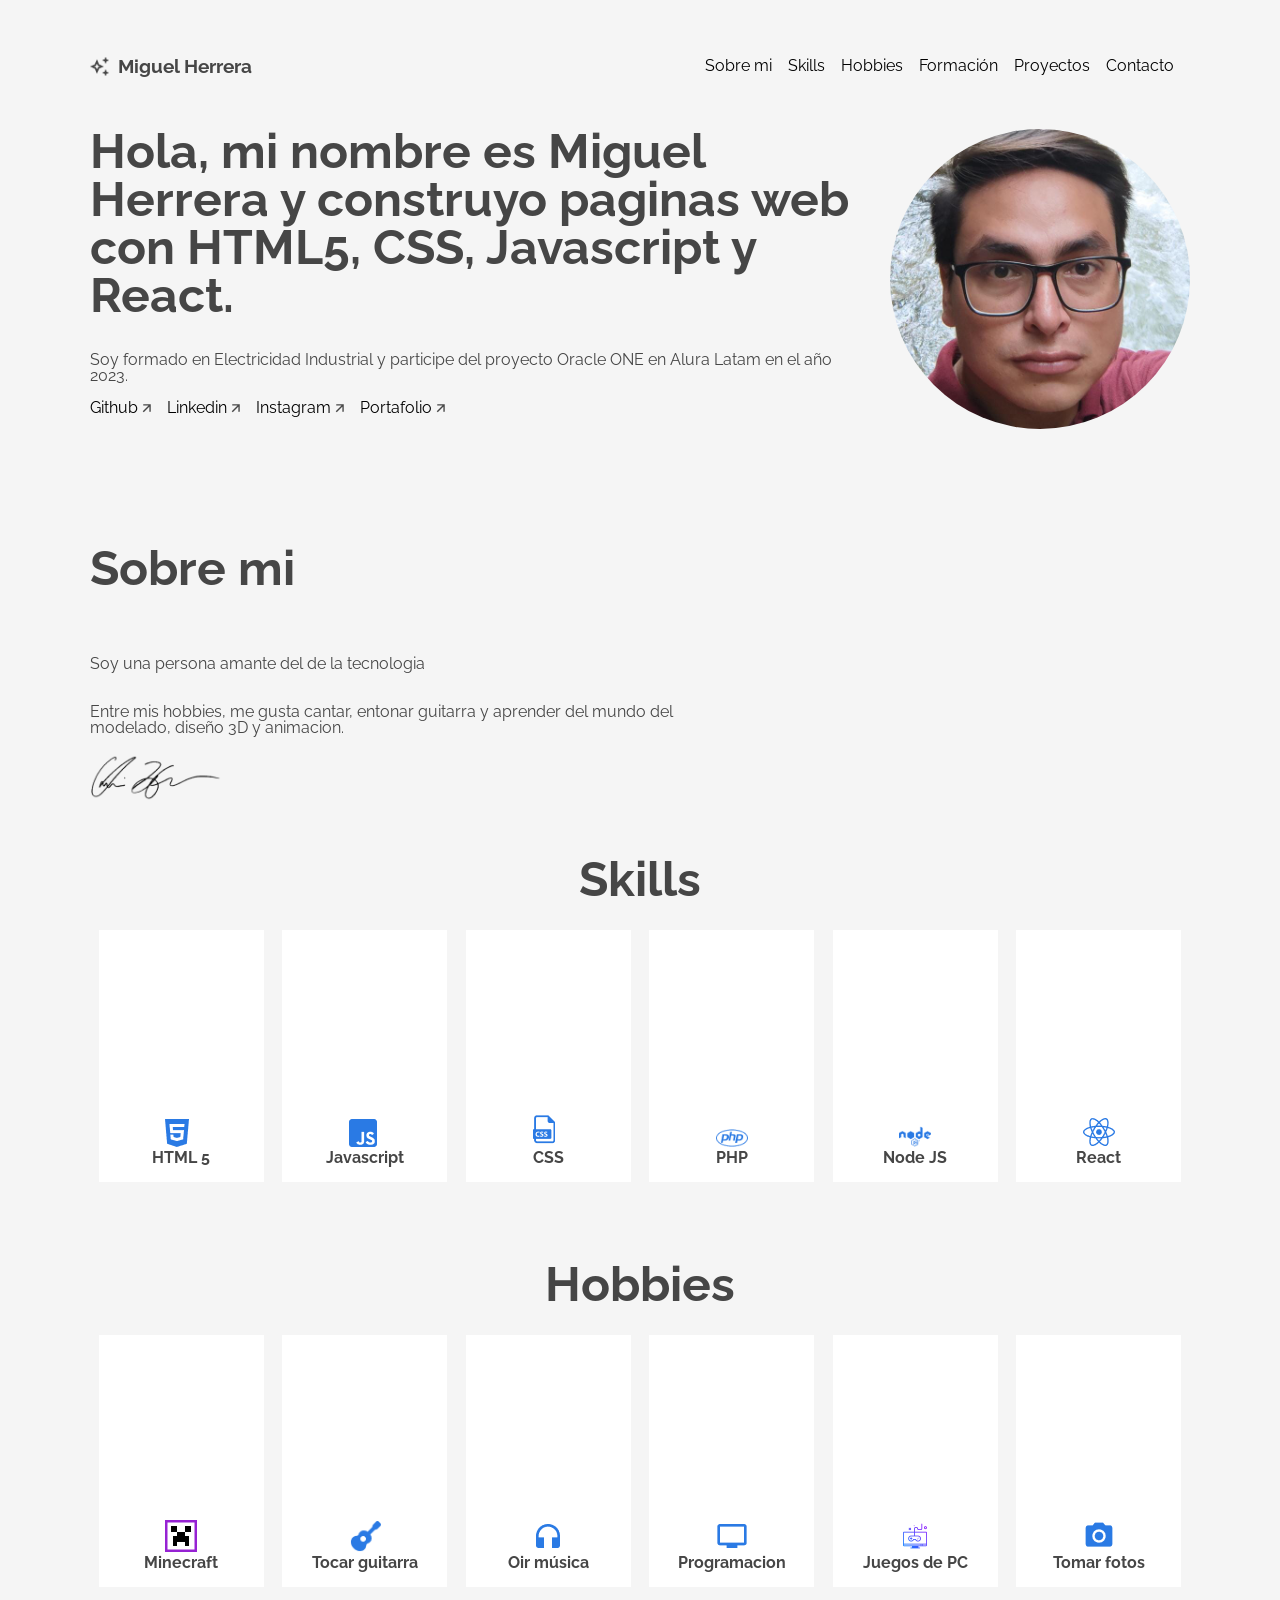
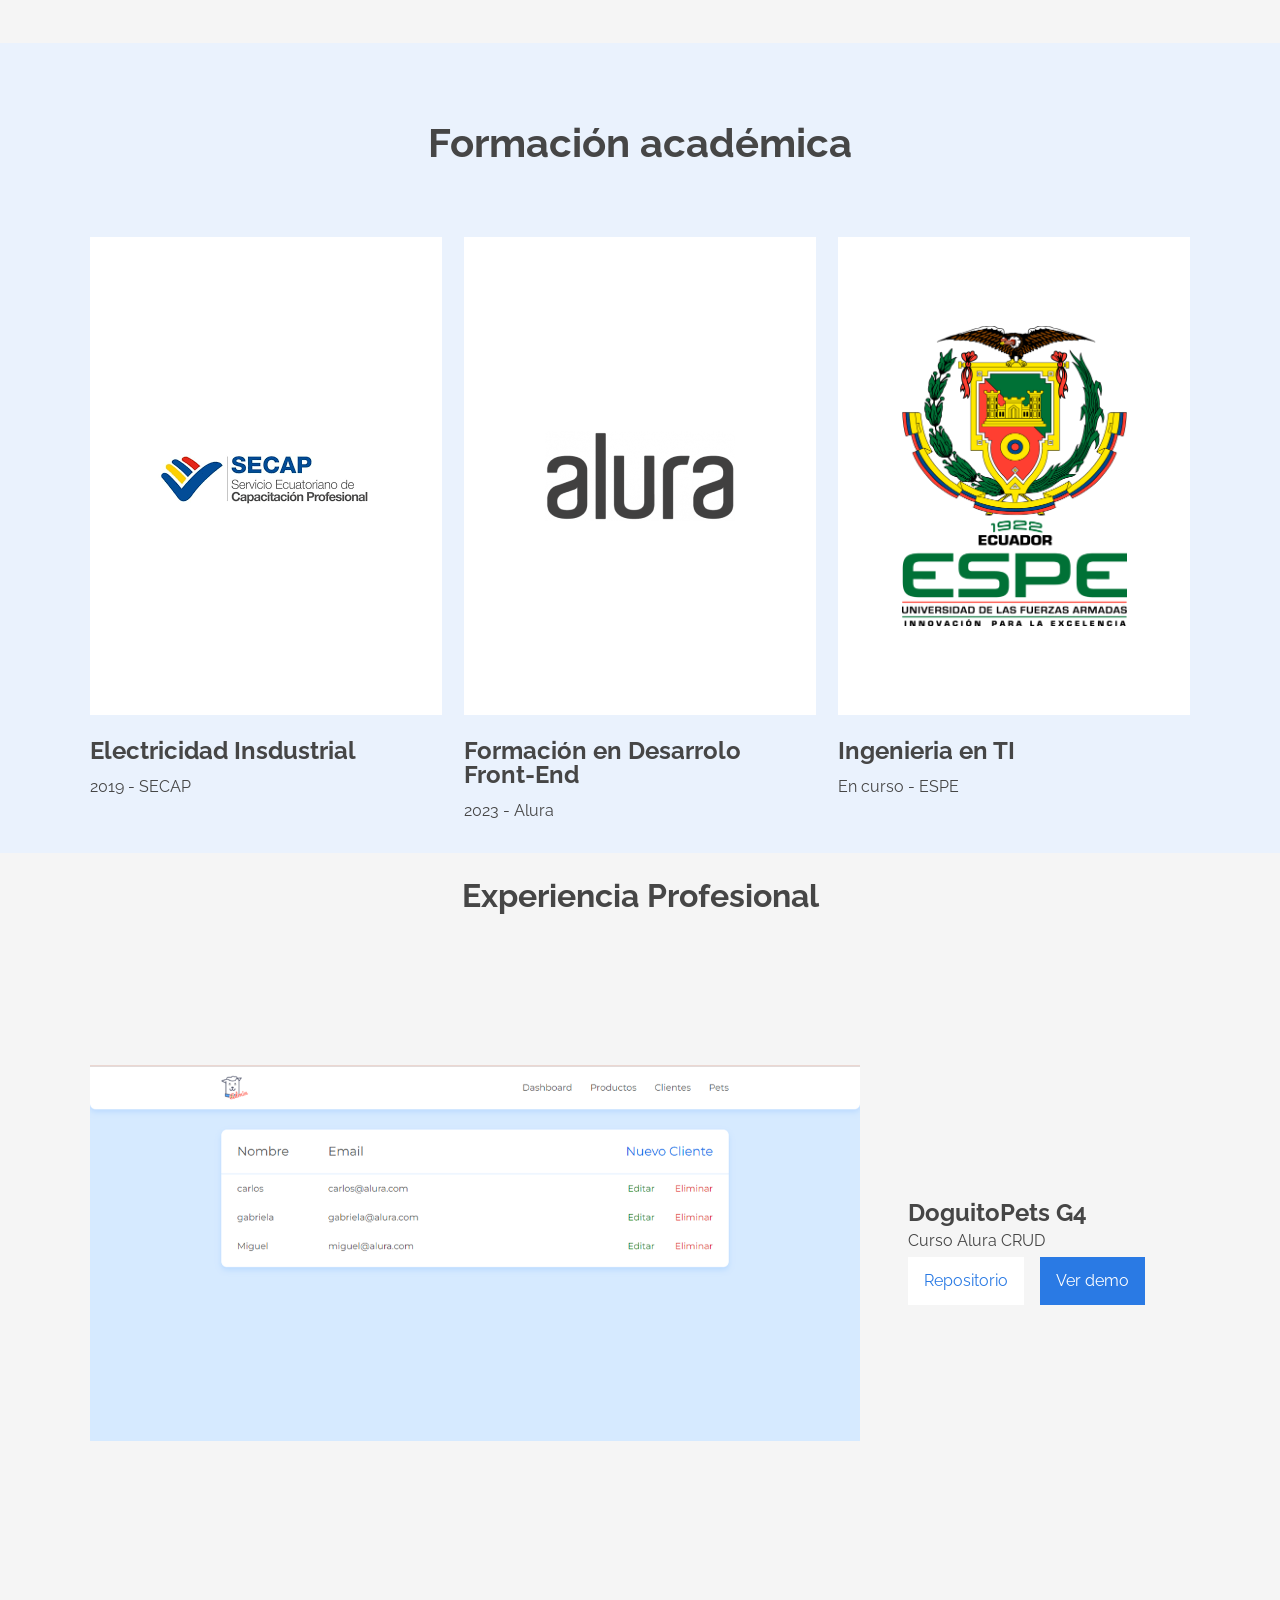
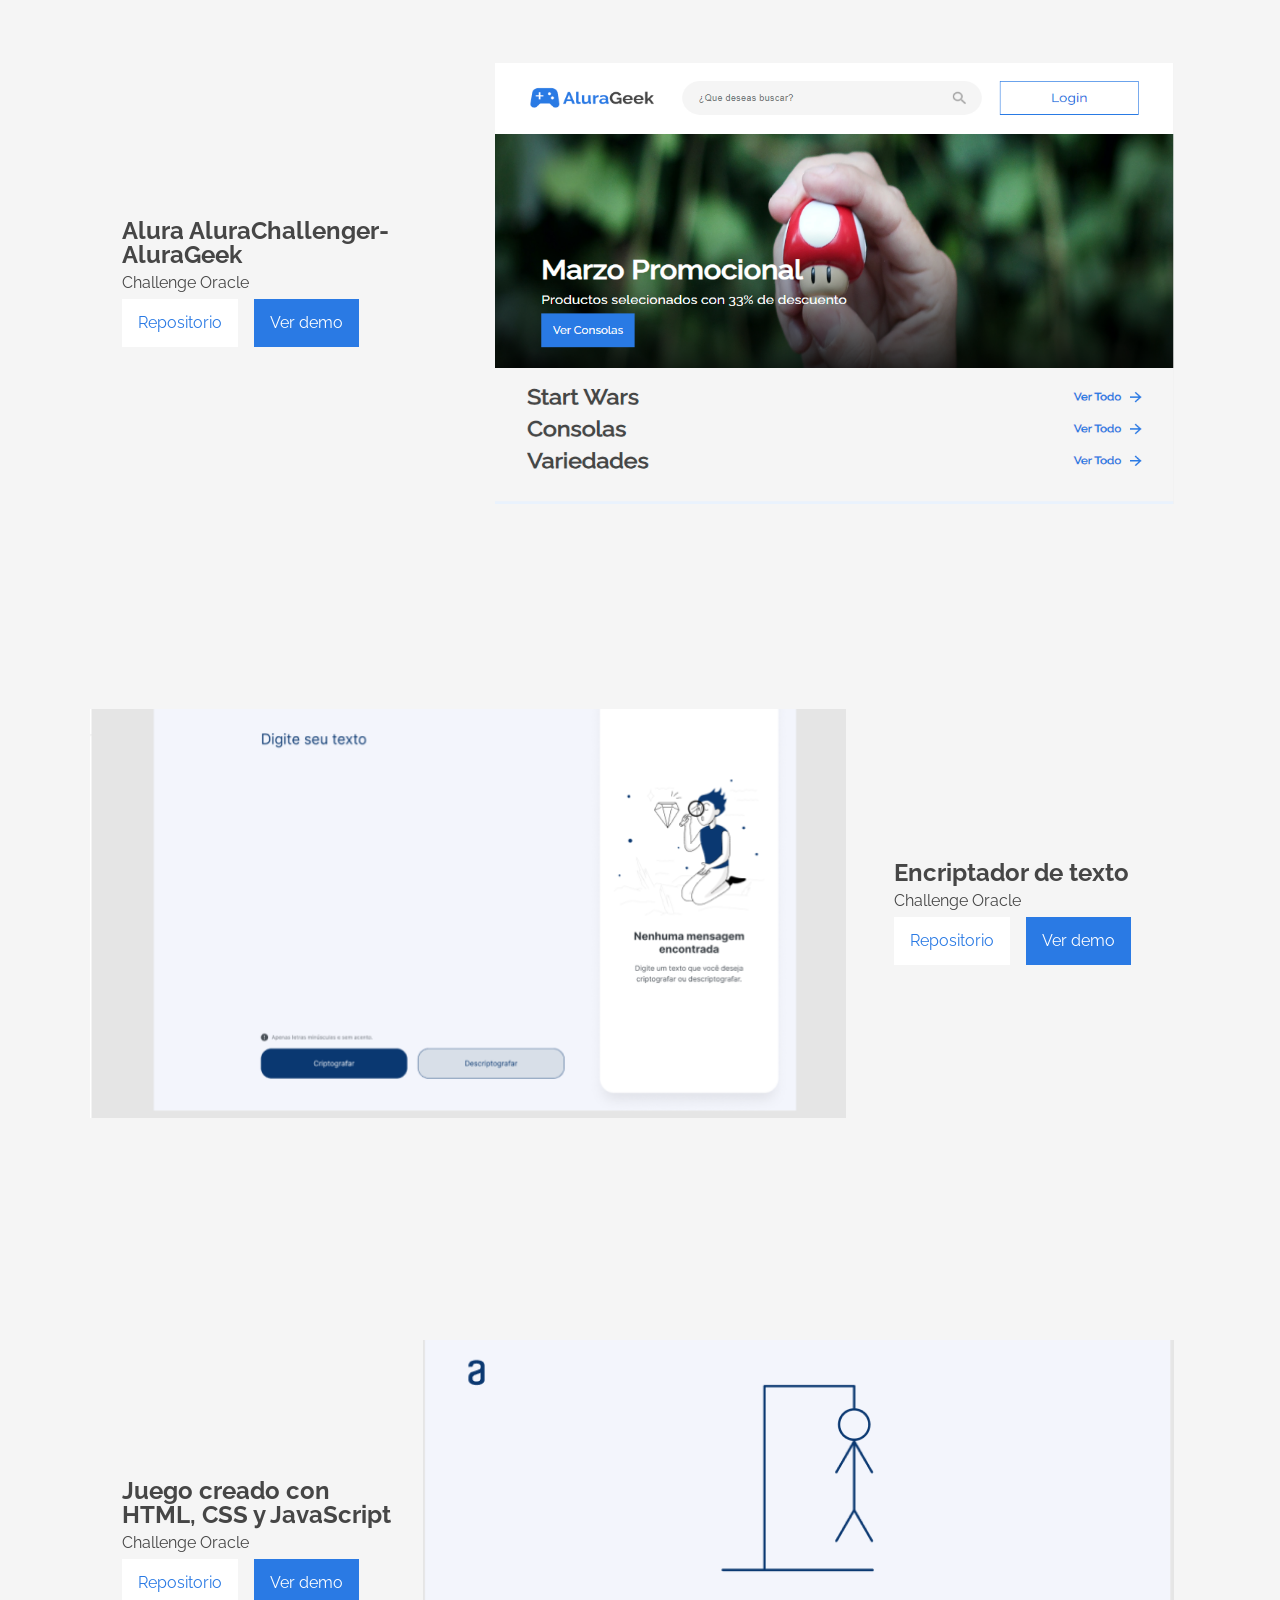
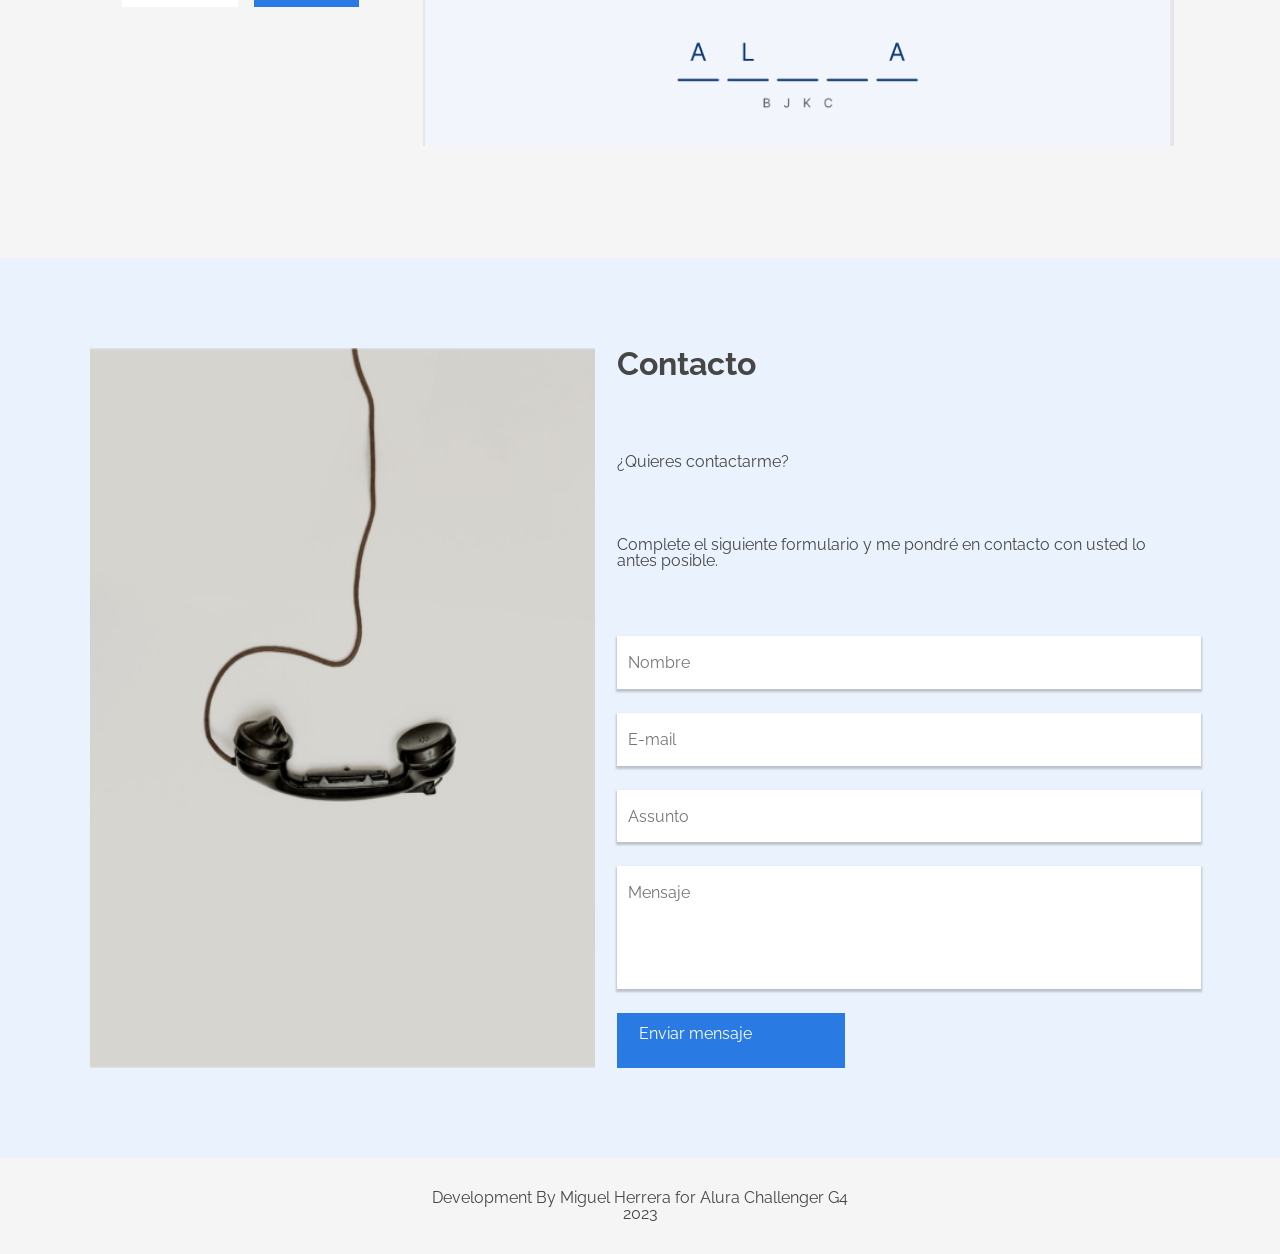
==== index.html @ 665c3493 "creacion de cv" ====
<!DOCTYPE html>
<html lang="es">
  <head>
    <meta charset="UTF-8" />
    <meta http-equiv="X-UA-Compatible" content="IE=edge" />
    <meta name="viewport" content="width=device-width, initial-scale=1.0" />
    <link rel="preconnect" href="https://fonts.googleapis.com" />
    <link rel="preconnect" href="https://fonts.gstatic.com" crossorigin />
    <link rel="shortcut icon" href="./assets/favicon.png" type="image/x-icon" />
    <!-- Fonte del Proyecto Raleway -->
    <link
      rel="stylesheet"
      href="https://fonts.googleapis.com/css2?family=Raleway:wght@500&display=swap"
    />
    <!-- Referencia de la hoja de estilo de Css -->
    <link rel="stylesheet" href="./css/style.css" />
    <link rel="stylesheet" href="./css/responsive.css" />
    <title>Mi Portafolio</title>
  </head>
  <body>
    <!-- Sección del Menú  -->
    <div class="tudo">
      <section class="menu">
        <header class="menu__header">
          <h3 class="menu__title">Miguel Herrera</h3>
        </header>
        <nav>
          <input class="menu__checkbox" type="checkbox" id="menu" />
          <label class="menu__label" for="menu">Menu</label>
          <ul class="menu__list">
            <li class="menu__list__item"><a href="#sobre-mi">Sobre mi</a></li>
            <li class="menu__list__item"><a href="#skills">Skills</a></li>
            <li class="menu__list__item"><a href="#hobbies">Hobbies</a></li>
            <li class="menu__list__item"><a href="#formacion">Formación</a></li>
            <li class="menu__list__item"><a href="#xp">Proyectos</a></li>
            <li class="menu__list__item">
              <a href="#contacto">Contacto</a>
            </li>
          </ul>
        </nav>
      </section>

      <!-- Sección del Header/Title/Hero -->
      <section class="title">
        <div class="title__div">
          <img class="title__profile" src="./assets/profile.jpeg" />
          <div class="title__container">
            <h2 class="title__bio">
              Hola, mi nombre es Miguel Herrera y construyo paginas web con
              HTML5, CSS, Javascript y React.
            </h2>
            <h3 class="title__subsection">
              Soy formado en Electricidad Industrial y participe del proyecto
              Oracle ONE en Alura Latam en el año 2023.
            </h3>
            <ul class="title__network">
              <!-- Pon los enlaces de tus redes sociales favoritas -->
              <li class="title__network__item">
                <a href="https://github.com/MHerrera94" target="_blank"
                  >Github <img src="./assets\arrow.png" />
                </a>
              </li>
              <li class="title__network__item">
                <a
                  href="https://www.linkedin.com/in/miguel-herrera-95b632195"
                  target="_blank"
                  >Linkedin <img src="./assets\arrow.png"
                /></a>
              </li>
              <li class="title__network__item">
                <a
                  href="https://www.instagram.com/mherrera_2094"
                  target="_blank"
                  >Instagram <img src="./assets\arrow.png"
                /></a>
              </li>
              <li class="title__network__item">
                <a
                  href="https://mherrera94.github.io/AluraChallengerPortafolio/"
                  target="_blank"
                  >Portafolio <img src="./assets\arrow.png"
                /></a>
              </li>
            </ul>
          </div>
        </div>
      </section>

      <!-- Sección sobre mi -->
      <section class="about" id="sobre-mi">
        <div class="about__container">
          <h3 class="about__title">Sobre mi</h3>
          <p class="about__paragraph">
            Soy una persona amante del de la tecnologia
          </p>
          <p class="about__paragraph">
            Entre mis hobbies, me gusta cantar, entonar guitarra y aprender del
            mundo del modelado, diseño 3D y animacion.
          </p>
          <!-- Si quieres, pon tú firma acá! -->
          <img src="assets\signature.png" />
        </div>
      </section>

      <!-- Sección de Skills -->
      <section class="skills" id="skills">
        <h3 class="skills__title">Skills</h3>
        <div class="skills__line">
          <div class="skills__box">
            <ul>
              <li class="skills__img"><img src="assets\htlm.png" /></li>
              <li class="skills__name">HTML 5</li>
            </ul>
          </div>

          <div class="skills__box">
            <ul>
              <li class="skills__img">
                <img src="assets\js_icon.png" alt="" />
              </li>
              <li class="skills__name">Javascript</li>
            </ul>
          </div>
          <div class="skills__box">
            <ul>
              <li class="skills__img">
                <img src="assets\css_icon.png" alt="" />
              </li>
              <li class="skills__name">CSS</li>
            </ul>
          </div>

          <div class="skills__box">
            <ul>
              <li class="skills__img">
                <img src="assets\php_icon.png" alt="" />
              </li>
              <li class="skills__name">PHP</li>
            </ul>
          </div>

          <div class="skills__box">
            <ul>
              <li class="skills__img">
                <img src="assets\nodejs_icon.png" alt="" />
              </li>
              <li class="skills__name">Node JS</li>
            </ul>
          </div>

          <div class="skills__box">
            <ul>
              <li class="skills__img">
                <img src="assets\react_icon.png" alt="" />
              </li>
              <li class="skills__name">React</li>
            </ul>
          </div>
        </div>
      </section>

      <!-- Sección de Hobbies -->
      <section class="hobbies" id="hobbies">
        <h3 class="hobbies__title">Hobbies</h3>
        <div class="hobbies__line">
          <div class="hobbies__box">
            <ul>
              <li class="hobbies__img">
                <img src="assets/minecraft.png" />
              </li>
              <li class="hobbies__name">Minecraft</li>
            </ul>
          </div>

          <div class="hobbies__box">
            <ul>
              <li class="hobbies__img">
                <img src="assets\guitar_icon.png" alt="" />
              </li>
              <li class="hobbies__name">Tocar guitarra</li>
            </ul>
          </div>

          <div class="hobbies__box">
            <ul>
              <li class="hobbies__img">
                <img src="assets\headphones_icon.png" alt="" />
              </li>
              <li class="hobbies__name">Oir música</li>
            </ul>
          </div>

          <div class="hobbies__box">
            <ul>
              <li class="hobbies__img">
                <img src="assets\tv_icon.png" alt="" />
              </li>
              <li class="hobbies__name">Programacion</li>
            </ul>
          </div>

          <div class="hobbies__box">
            <ul>
              <li class="hobbies__img">
                <img src="assets/juegosPC.png" alt="" />
              </li>
              <li class="hobbies__name">Juegos de PC</li>
            </ul>
          </div>

          <div class="hobbies__box">
            <ul>
              <li class="hobbies__img">
                <img src="assets\camera_icon.png" alt="" />
              </li>
              <li class="hobbies__name">Tomar fotos</li>
            </ul>
          </div>
        </div>
      </section>

      <!-- Sección de Formación académica -->
      <section class="academic" id="formacion">
        <h2 class="academic__title">Formación académica</h2>
        <div class="academic__courses">
          <div class="academic__courses__box">
            <ul class="academic__courses__list">
              <!-- Pon el logotipo de la institución de formación -->
              <li class="academic__courses__item__img">
                <img src="assets/secap.png" />
              </li>
              <li class="academic__courses__item__title">
                <h4>Electricidad Insdustrial</h4>
              </li>
              <li class="academic__courses__item__subtitle">
                <p>2019 - SECAP</p>
              </li>
            </ul>
          </div>
          <div class="academic__courses__box">
            <ul class="academic__courses__list">
              <!--Pon el logotipo de la institución de formación -->
              <li class="academic__courses__item__img">
                <img src="assets\alura_logo.png" />
              </li>
              <li class="academic__courses__item__title">
                <h4>Formación en Desarrolo Front-End</h4>
              </li>
              <li class="academic__courses__item__subtitle">
                <p>2023 - Alura</p>
              </li>
            </ul>
          </div>
          <div class="academic__courses__box">
            <ul class="academic__courses__list">
              <!-- Pon el logotipo de la institución de formación -->
              <li class="academic__courses__item__img">
                <img src="assets/ESPE.png" />
              </li>
              <li class="academic__courses__item__title">
                <h4>Ingenieria en TI</h4>
              </li>
              <li class="academic__courses__item__subtitle">
                <p>En curso - ESPE</p>
              </li>
            </ul>
          </div>
        </div>
      </section>

      <!-- Sección de Experiencia Profesional/Proyectos-->
      <section class="experience" id="xp">
        <h2 class="experience__section__title">Experiencia Profesional</h2>
        <div class="experience__box">
          <!-- Pon el logotipo/captura de pantalla de tu proyecto -->
          <img class="experience__img" src="./assets\decod_print.png" />
          <div class="experience__info">
            <h2 class="experience__title">DoguitoPets G4</h2>
            <h3 class="experience__text">Curso Alura CRUD</h3>
            <div class="experience__description">
              <!-- Pon el enlace del proyecto en Github o GithubPages -->
              <span class="experience__repo"
                ><a
                  href="https://github.com/MHerrera94/DoguitoPetsAluraG4"
                  target="_blank"
                  >Repositorio</a
                ></span
              >
              <span class="experience__demo"
                ><a
                  href="https://mherrera94.github.io/DoguitoPetsAluraG4/index.html"
                  target="_blank"
                  >Ver demo</a
                ></span
              >
            </div>
          </div>
        </div>

        <div class="experiencie__box">
          <!-- Pon el logotipo/captura de pantalla de tu proyecto -->
          <img class="experience__img" src="assets/alurageek.png" />
          <div class="experience__info">
            <h2 class="experience__title">Alura AluraChallenger-AluraGeek</h2>
            <h3 class="experience__text">Challenge Oracle</h3>
            <div class="experience__description">
              <!-- Pon el enlace del proyecto en Github o GithubPages -->
              <span class="experience__repo"
                ><a
                  href="https://github.com/MHerrera94/AluraChallenger-AluraGeek"
                  >Repositorio</a
                ></span
              >
              <span class="experience__demo"
                ><a
                  href="https://mherrera94.github.io/AluraChallenger-AluraGeek/"
                  >Ver demo</a
                ></span
              >
            </div>
          </div>
        </div>

        <div class="experience__box">
          <!-- Pon el logotipo/captura de pantalla de tu proyecto -->
          <img class="experience__img" src="assets\secretcode_print.png" />
          <div class="experience__info">
            <h2 class="experience__title">Encriptador de texto</h2>
            <h3 class="experience__text">Challenge Oracle</h3>
            <div class="experience__description">
              <!-- Pon el enlace del proyecto en Github o GithubPages -->
              <span class="experience__repo"
                ><a
                  href="https://github.com/MHerrera94/AluraChallenge"
                  target="_blank"
                  >Repositorio</a
                ></span
              >
              <span class="experience__demo"
                ><a
                  href="https://mherrera94.github.io/AluraChallenge/"
                  target="_blank"
                  >Ver demo</a
                ></span
              >
            </div>
          </div>
        </div>

        <div class="experiencie__box">
          <img class="experience__img" src="./assets/forca2_print.png" />
          <div class="experience__info">
            <h2 class="experience__title">
              Juego creado con HTML, CSS y JavaScript
            </h2>
            <h3 class="experience__text">Challenge Oracle</h3>
            <div class="experience__description">
              <!-- Pon el enlace del proyecto en Github o GithubPages -->
              <span class="experience__repo"><a href="">Repositorio</a></span>
              <span class="experience__demo"><a href="">Ver demo</a></span>
            </div>
          </div>
        </div>
      </section>
      <!-- Sección de Contacto -->
      <section class="formcontato" id="contacto">
        <div class="formcontato__contacto">
          <div class="formcontato--esquerda">
            <img class="formcontato__img" src="assets\contact_image.png" />
          </div>
          <div class="formcontato__text">
            <h2 class="formcontato__title">Contacto</h2>
            <h3 class="formcontato__subtext">¿Quieres contactarme?</h3>
            <h3 class="formcontato__subtext">
              Complete el siguiente formulario y me pondré en contacto con usted
              lo antes posible.
            </h3>
            <form
              action="./email/mail.php"
              method="post"
              class="formcontato__form"
              name="form"
              id="formcontato"
            >
              <input
                class="formcontato__input"
                type="text"
                name="name"
                id="nombre"
                placeholder="Nombre"
              />
              <input
                class="formcontato__input"
                type="email"
                name="email"
                id="email"
                placeholder="E-mail"
              />
              <input
                class="formcontato__input"
                type="text"
                name="asunto"
                id="asunto"
                placeholder="Assunto"
              />
              <textarea
                class="formcontato__textarea"
                rows="5"
                cols="40"
                id="mensagem"
                name="mensaje"
                placeholder="Mensaje"
              ></textarea>
              <button type="submit" class="formcontato__botao">
                Enviar mensaje
              </button>
            </form>
          </div>
        </div>
      </section>
      <!-- Sección de Footer -->
      <section class="footer">
        <div class="footer__rodape">
          <p>Development By Miguel Herrera for Alura Challenger G4</p>
          <p>2023</p>
        </div>
      </section>
    </div>
    <!-- Script del documento JavaScript -->
    <script src="./js/validacion.js"></script>
  </body>
</html>
---- css/style.css ----
/*CSS Reset / Normalize*/
/* Hemos disponibilizado el básico de reset de estilos. Si quieren, añadan más informaciones 
en las secciones señaladas */
/*Já deixaremos o básico de reset de estilos. Caso queira adicionar mais informações
coloque nas sessões indicadas*/

:root {
  /* Inserta la variable de los otros colores inspeccionando el exemplo de figma */
  /*Se esforce para trabalhar com variáveis, é uma dica profissional valiosa*/
  --color-de-fondo: #f5f5f5;
  --color-de-link: #000;
  --color-texto: #464646;
  --font-defect: "Raleway";
  --padding-inicial: 7%;
  --azul-alura: #2a7ae4;
  --color-fondo-verdeClaro: #eaf2fd;
  --margin--botton-form: 1.5em;
}

body {
  box-sizing: border-box;
  background-color: var(--color-de-fondo);
  font-family: var(--font-defect);
  margin: 0;
  padding: 0;
  line-height: 1;
  font-size: 16px;
  color: var(--color-texto);
}
ol,
ul,
li {
  list-style: none;
}
a {
  text-decoration: none;
  color: var(--color-de-link);
}

/*En este desafío nosostros gustaríamos que ustedes intentaran utilizar la metodología BEM. 

Lo que es el BEM?

BEM (Bloque, Elemento, Modificador) es un enfoque basado en componentes para el 
desarrollo web. La idea detrás de esto es dividir la interfaz de usuario en bloques
independientes. Esto hace que el desarrollo de la interfaz sea fácil y rápido, incluso
con una interfaz de usuario compleja, y permite la reutilización del código existente sin copiar y pegar.

Enlace de la documentación oficial!
https://en.bem.info/methodology/quick-start/*/

/* Diseño del contenedor*/
.tudo {
  width: 100%;
  display: flex;
  flex-direction: column;
}
/*Sección Menu*/

section.menu {
  display: flex;
  justify-content: space-between;
  padding: 0 var(--padding-inicial);
  align-items: center;
  margin-top: 3%;
}
.menu__header {
  display: flex;
}
.menu__checkbox {
  display: none;
}
.menu__label {
  display: none;
}
.menu__title {
  background: url(../assets/vector.png) no-repeat center left / 1.2rem;
  padding-left: 1.5em;
}
.menu__list {
  display: flex;
  padding: 0;
}
.menu__list__item {
  margin-right: 1em;
}

/*Sección Title*/

section.title {
  display: flex;
  padding: 0 var(--padding-inicial);
}
.title__div {
  display: flex;
  flex-direction: row-reverse;
  align-items: center;
  justify-content: space-between;
  padding: 1em 0;
}
.title__profile {
  max-width: 300px;
  max-height: 300px;
  height: 100%;
  border-radius: 50%;
  -webkit-border-radius: 50%;
  -moz-border-radius: 50%;
  -ms-border-radius: 50%;
  -o-border-radius: 50%;
}
.title__container {
  display: flex;
  flex-direction: column;
  margin-right: 2em;
  padding: 1em 0;
}
.title__bio {
  font-size: 3em;
  margin: 0 0 0.7em 0;
}
.title__subsection {
  font-size: 1em;
  font-weight: 400;
  margin: 0 0 1em 0;
}
.title__network {
  display: flex;
  padding: 0;
  margin: 0 0 1em 0;
}
.title__network__item {
  font-size: 1em;
  margin: 0 1em 0 0;
}
/*Sección About*/

section.about {
  display: flex;
  padding: 0 var(--padding-inicial);
}
.about__container {
  display: flex;
  flex-direction: column;
  width: 60%;
  margin: 2em 0;
}
.about__title {
  font-size: 3rem;
}
.about__container > img {
  width: 20%;
}
/* Seccion Skills*/
section.skills {
  display: flex;
  padding: 0 var(--padding-inicial);
  flex-direction: column;
  height: 45vh;
}
.skills__title {
  font-size: 3rem;
  text-align: center;
  margin: 2% 0 1% 0;
}
.skills__line {
  display: flex;
  flex-direction: column;
  align-items: center;
  flex-wrap: wrap;
  height: 70%;
}
.skills__box {
  display: flex;
  align-items: flex-end;
  background-color: #fff;
  width: 15%;
  height: 100%;
  margin: 1rem 0;
}
.skills__box > ul {
  padding: 1rem;
  margin: 0 auto;
}
.skills__name {
  font-weight: bold;
}
.skills__img {
  max-width: 32px;
  margin: 0 auto;
}
.skills__img img {
  max-width: 32px;
}

/*Sección Hobbies*/

section.hobbies {
  display: flex;
  padding: 0 var(--padding-inicial);
  text-align: center;
  flex-direction: column;
  height: 45vh;
}
.hobbies__title {
  font-size: 3rem;
  text-align: center;
  margin: 2% 0 1% 0;
}
.hobbies__line {
  display: flex;
  flex-direction: column;
  align-items: center;
  flex-wrap: wrap;
  height: 70%;
}
.hobbies__box {
  display: flex;
  align-items: flex-end;
  background-color: #fff;
  width: 15%;
  height: 100%;
  margin: 1rem 0;
}
.hobbies__box > ul {
  padding: 1rem;
  margin: 0 auto;
}
.hobbies__name {
  font-weight: bold;
}
.hobbies__img {
  width: 32px;
  margin: 0 auto;
}
.hobbies__img img {
  width: 32px;
}
/* Experiencia Académica*/

section.academic {
  display: flex;
  padding: 0 var(--padding-inicial);
  background: var(--color-fondo-verdeClaro);
  height: 90vh;
  flex-direction: column;
  justify-content: space-between;
}
.academic__title {
  font-size: 2.5rem;
  text-align: center;
  margin: 2em 0 1em 0;
}
.academic__courses {
  display: flex;
  flex-wrap: wrap;
  justify-content: space-between;
  height: 80%;
  align-items: flex-start;
}
.academic__courses__box {
  display: flex;
  width: 32%;
  height: 80%;
}
.academic__courses__list {
  display: flex;
  padding: 0;
  width: 100%;
  flex-wrap: wrap;
}
.academic__courses__item__img {
  display: flex;
  align-items: center;
  justify-content: center;
  background: #fff;
  width: 100%;
  height: 85%;
  padding: 2em;
  margin: 1em 0 0;
}
.academic__courses__item__img img {
  max-height: 300px;
}
.academic__courses__item__title {
  width: 100%;
  font-size: 1.5em;
  margin: 1em 0 0;
}
.academic__courses__item__title > h4 {
  margin: 0;
  padding: 0;
}
.academic__courses__item__subtitle {
  width: 100%;
  font-size: 1em;
  margin: 0;
  margin-top: 1em;
}
.academic__courses__item__subtitle > p {
  margin: 0;
  padding: 0;
}

/* experiencia*/

section.experience {
  display: flex;
  flex-direction: column;
  padding: 0 var(--padding-inicial);
  max-width: 90vw;
}
.experience__section__title {
  font-size: 2rem;
  font-weight: bold;
  text-align: center;
}
.experience__box {
  display: flex;
  flex-direction: row;
  align-items: center;
  height: 70vh;
  max-width: 100%;
}
.experiencie__box {
  display: flex;
  flex-direction: row-reverse;
  align-items: center;
  height: 70vh;
  max-width: 100%;
}
.experience__img {
  display: flex;
  margin-right: 1em;
  width: 70%;
  max-height: 70%;
}
.experience__info {
  display: flex;
  flex-direction: column;
  padding: 2rem;
}
.experience__title {
  margin: 0;
}
.experience__text {
  font-size: 1rem;
  font-weight: 400;
  margin: 0.5em 0;
}
.experience__description {
  display: flex;
  margin-right: 2em;
  width: 100%;
}
.experience__repo {
  background: #fff;
  padding: 1em;
  text-align: center;
  margin-right: 1em;
}
.experience__repo > a {
  color: var(--azul-alura);
}
.experience__demo {
  background: var(--azul-alura);
  padding: 1em;
  text-align: center;
}
.experience__demo > a {
  color: #fff;
}
/*Contacto*/

section.formcontato {
  display: flex;
  padding: 0 var(--padding-inicial);
  background: var(--color-fondo-verdeClaro);
  height: 100vh;
  max-width: 100vw;
}
.formcontato__contacto {
  display: flex;
  height: 80%;
  align-items: flex-start;
  justify-content: space-between;
  margin: auto 0;
}
.formcontato--esquerda {
  display: flex;
  height: 100%;
  width: 46%;
}
.formcontato__img {
  width: 100%;
}
.formcontato__text {
  display: flex;
  flex-direction: column;
  width: 52%;
  height: 100%;
  justify-content: space-between;
}
.formcontato__title {
  margin: 0;
  margin-bottom: 0.7em;
  font-size: 2rem;
}
.formcontato__subtext {
  margin: 0;
  width: 100%;
  font-size: 1rem;
  font-weight: 400;
  margin-bottom: 1em;
}
.formcontato__form {
  display: flex;
  flex-direction: column;
  height: 60%;
  justify-content: space-around;
}
.formcontato__input {
  display: flex;
  height: 15%;
  width: 100%;
  border: 0;
  box-shadow: 0 2px 2px 1px rgba(0, 0, 0, 0.2);
  font-family: var(--font-defect);
  font-size: 1rem;
  padding-left: 2%;
  margin-bottom: var(--margin--botton-form);
  color: var(--color-texto);
}
.formcontato__textarea {
  display: flex;
  height: 35%;
  width: 100%;
  border: 0;
  box-shadow: 0 2px 2px 1px rgba(0, 0, 0, 0.2);
  font-family: var(--font-defect);
  font-size: 1rem;
  margin-bottom: var(--margin--botton-form);
  resize: none;
  color: var(--color-texto);
  line-height: 50px;
  padding-left: 2%;
}
.formcontato__botao {
  display: flex;
  height: 15%;
  width: 40%;
  background: var(--azul-alura);
  color: #fff;
  border: 0;
  font-family: var(--font-defect);
  text-align: center;
  font-size: 1rem;
  padding: 2% 4%;
}
/*footeer*/

section.footer {
  display: flex;
  padding: 0 var(--padding-inicial);
}
.footer__rodape {
  width: 100%;
  display: flex;
  flex-direction: column;
  margin: 2em auto;
}
.footer__rodape > p {
  text-align: center;
  margin: 0;
}
---- css/responsive.css ----
/* Vamos a desafiarnos trabajando con responsividad?
Utiliza las referencias de los breakpoints @media abajo */
/*Tablet*/
@media (max-width: 1023px) {
  /* Menú */
  .menu__label {
    display: flex;
    position: fixed;
    top: 2.5rem;
    right: 0;
    line-height: 2;
    background: #222;
    color: #fff;
    padding: 0 1em;
    cursor: pointer;
    z-index: 150;
  }
  .menu__list {
    list-style: none;
    display: flex;
    flex-direction: column;
    margin: 0;
    padding: 0;
    position: fixed;
    top: 0;
    right: -50%;
    background: rgba(0, 0, 0, 0.9);
    width: 50%;
    height: 100vh;
    padding-top: 4em;
    z-index: 100;
    transition: all 0.5s;
  }
  .menu__list__item a {
    color: #fff;
    text-decoration: none;
    display: block;
    line-height: 2.5;
    padding: 0 1em;
    border-bottom: 1px solid rgba(255, 255, 255, 0.2);
  }
  .menu__checkbox:checked ~ ul {
    right: 0;
  }
  /*title*/
  .title__profile {
    width: 35%;
    max-height: 70%;
  }
  .title__container {
    margin: 0;
  }
  .title__bio {
    font-size: 1.7rem;
  }
  /*Sección About*/
  section.about {
    width: initial;
  }
  .about__container {
    width: 100%;
    margin: 0;
  }
  .about__title {
    font-size: 3rem;
    margin-bottom: 0;
    margin-top: 1rem;
  }
  /*Skills*/
  section.skills {
    height: 50vh;
  }
  .skills__line {
    flex-direction: row;
  }
  .skills__box {
    width: 31%;
    height: 50%;
    margin: 1%;
  }
  /*Hobbies*/

  section.hobbies {
    height: 50vh;
  }
  .hobbies__line {
    flex-direction: row;
  }
  .hobbies__box {
    width: 31%;
    height: 50%;
    margin: 1%;
  }
  /*Formación Académica*/
  .academic__courses__item__title {
    font-size: 1rem;
  }
  .academic__courses__item__img img {
    width: 100%;
  }

  /*Experiencia Profesional*/
  .experience__box {
    flex-direction: column;
    align-items: flex-start;
  }
  .experiencie__box {
    flex-direction: column;
    align-items: flex-start;
  }
  .experience__img {
    margin-right: 0;
    width: 100%;
  }
  /*Contacto*/
  section.formcontato {
    height: 70vh;
  }
  .formcontato__botao {
    padding: 2% 3%;
  }
}

/*Mobile*/
@media (max-width: 767px) {
  body {
    font-size: 12px;
  }
  /*Menu*/
  .menu__label {
    top: 1.2rem;
  }

  /*Titulo*/
  .title__div {
    flex-direction: column;
  }
  .title__bio {
    font-size: 1.2rem;
  }
  .title__network__item {
    margin: 0 0.5rem 0 0;
  }
  /*Sección sobre mi*/

  /*Skills*/
  section.skills {
    height: 90vh;
  }
  .skills__title {
    margin: 2% 0;
  }
  .skills__box {
    width: 48%;
  }
  .skills__line {
    height: 50%;
  }
  /*Hobbies*/
  section.hobbies {
    height: 90vh;
  }
  .hobbies__title {
    margin: 2% 0;
  }
  .hobbies__box {
    width: 48%;
  }
  .hobbies__line {
    height: 50%;
  }
  /*Formación Académica*/
  section.academic {
    justify-content: flex-start;
  }
  .academic__title {
    margin: 1rem 0;
    font-size: 1.5rem;
  }
  .academic__courses {
    flex-direction: column;
    flex-wrap: nowrap;
    justify-content: space-between;
    height: 80%;
    width: 100%;
    align-items: flex-start;
  }
  .academic__courses__item__img {
    height: 45%;
  }
  .academic__courses__item__img img {
    max-width: 50%;
    margin: 0 auto;
    max-height: 150px;
  }
  .academic__courses__list {
    height: 100%;
  }
  .academic__courses__box {
    width: 100%;
    height: 100%;
  }
  /*Experiencia Profesional*/
  .experience__box {
    height: initial;
  }
  .experiencie__box {
    height: initial;
  }
  /*Contacto*/
  section.formcontato {
    height: 80vh;
  }
  .formcontato--esquerda {
    display: none;
  }
  .formcontato__img {
    display: none;
  }
  .formcontato__contacto {
    height: 100%;
  }
  .formcontato__text {
    width: 100%;
    justify-content: flex-start;
  }
  .formcontato__title {
    font-size: 1.3rem;
    margin-bottom: 1rem;
  }
  .formcontato__subtext {
    margin-bottom: 0.5rem;
  }
  .formcontato__form {
    height: 75%;
  }
  .formcontato__botao {
    width: 50%;
    padding: 3%;
  }
  /*Footer*/
  .footer__rodape {
    margin: 2em 0;
  }
}
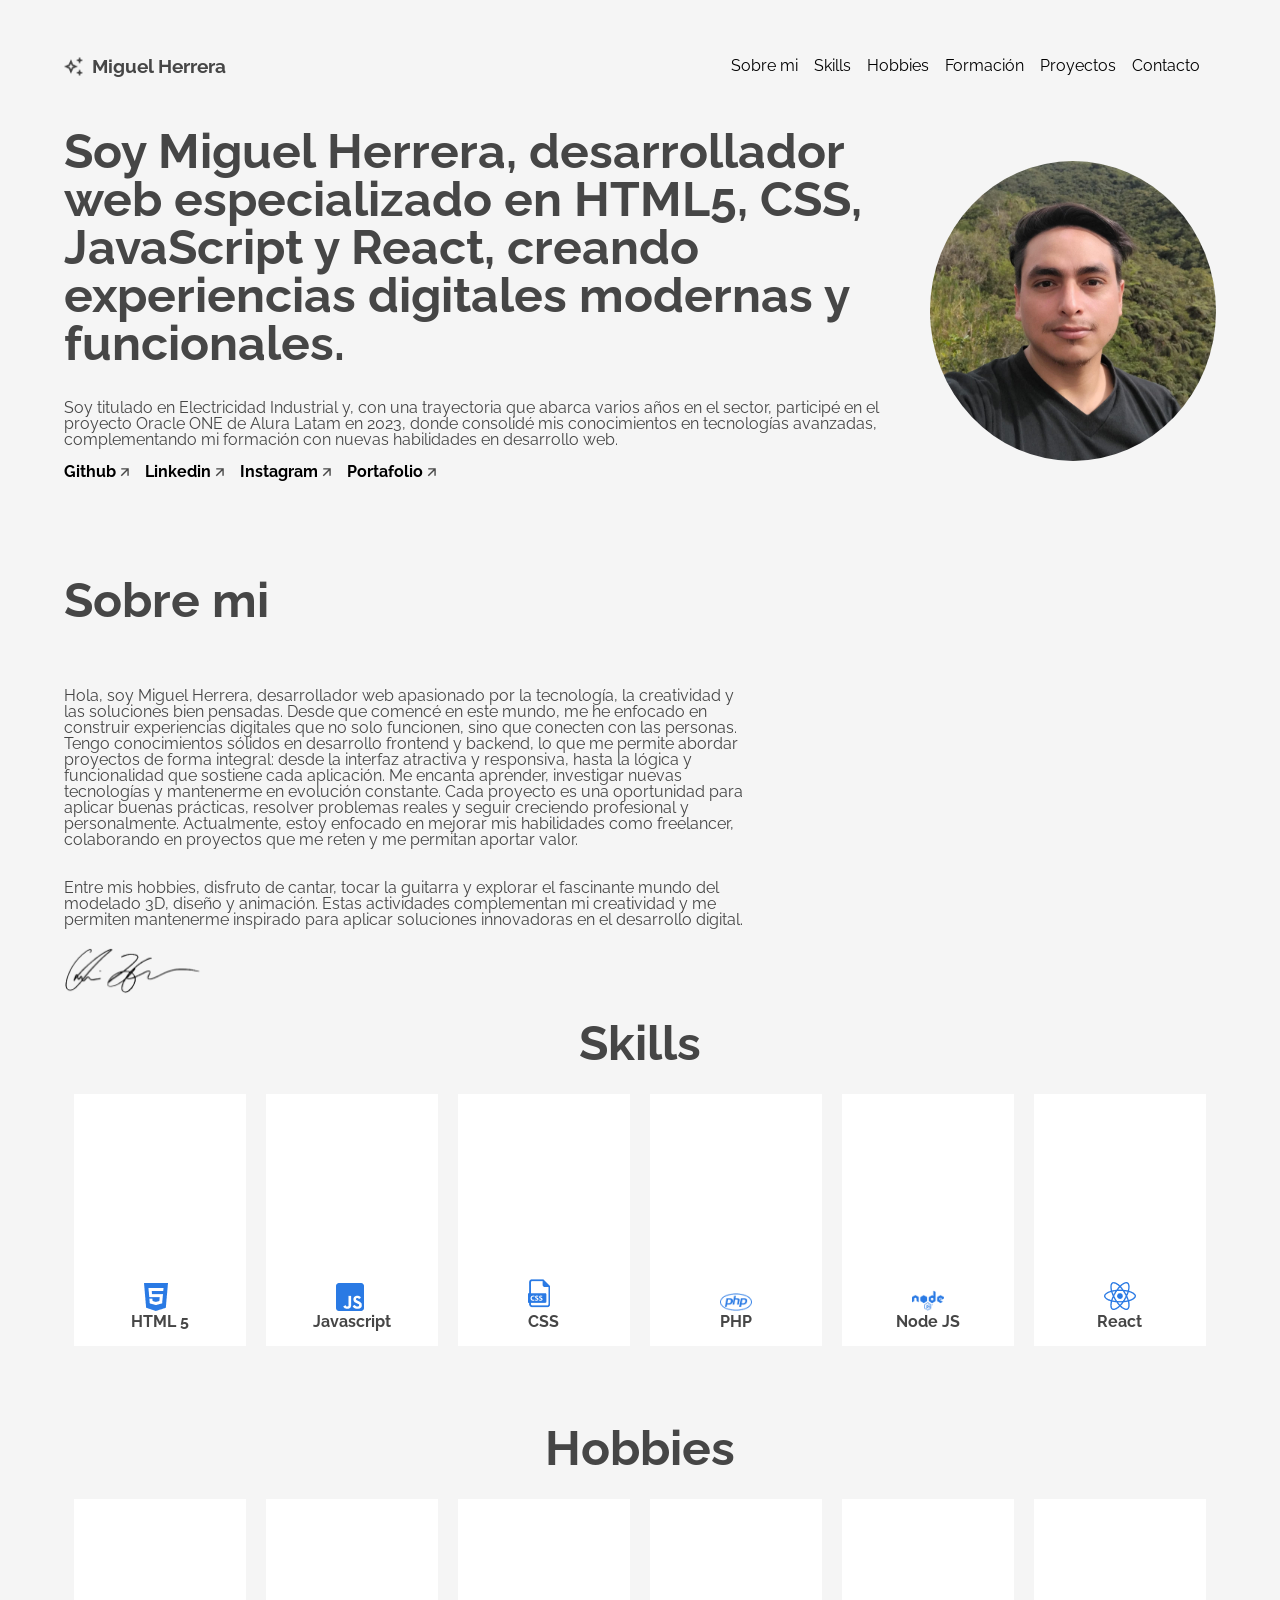
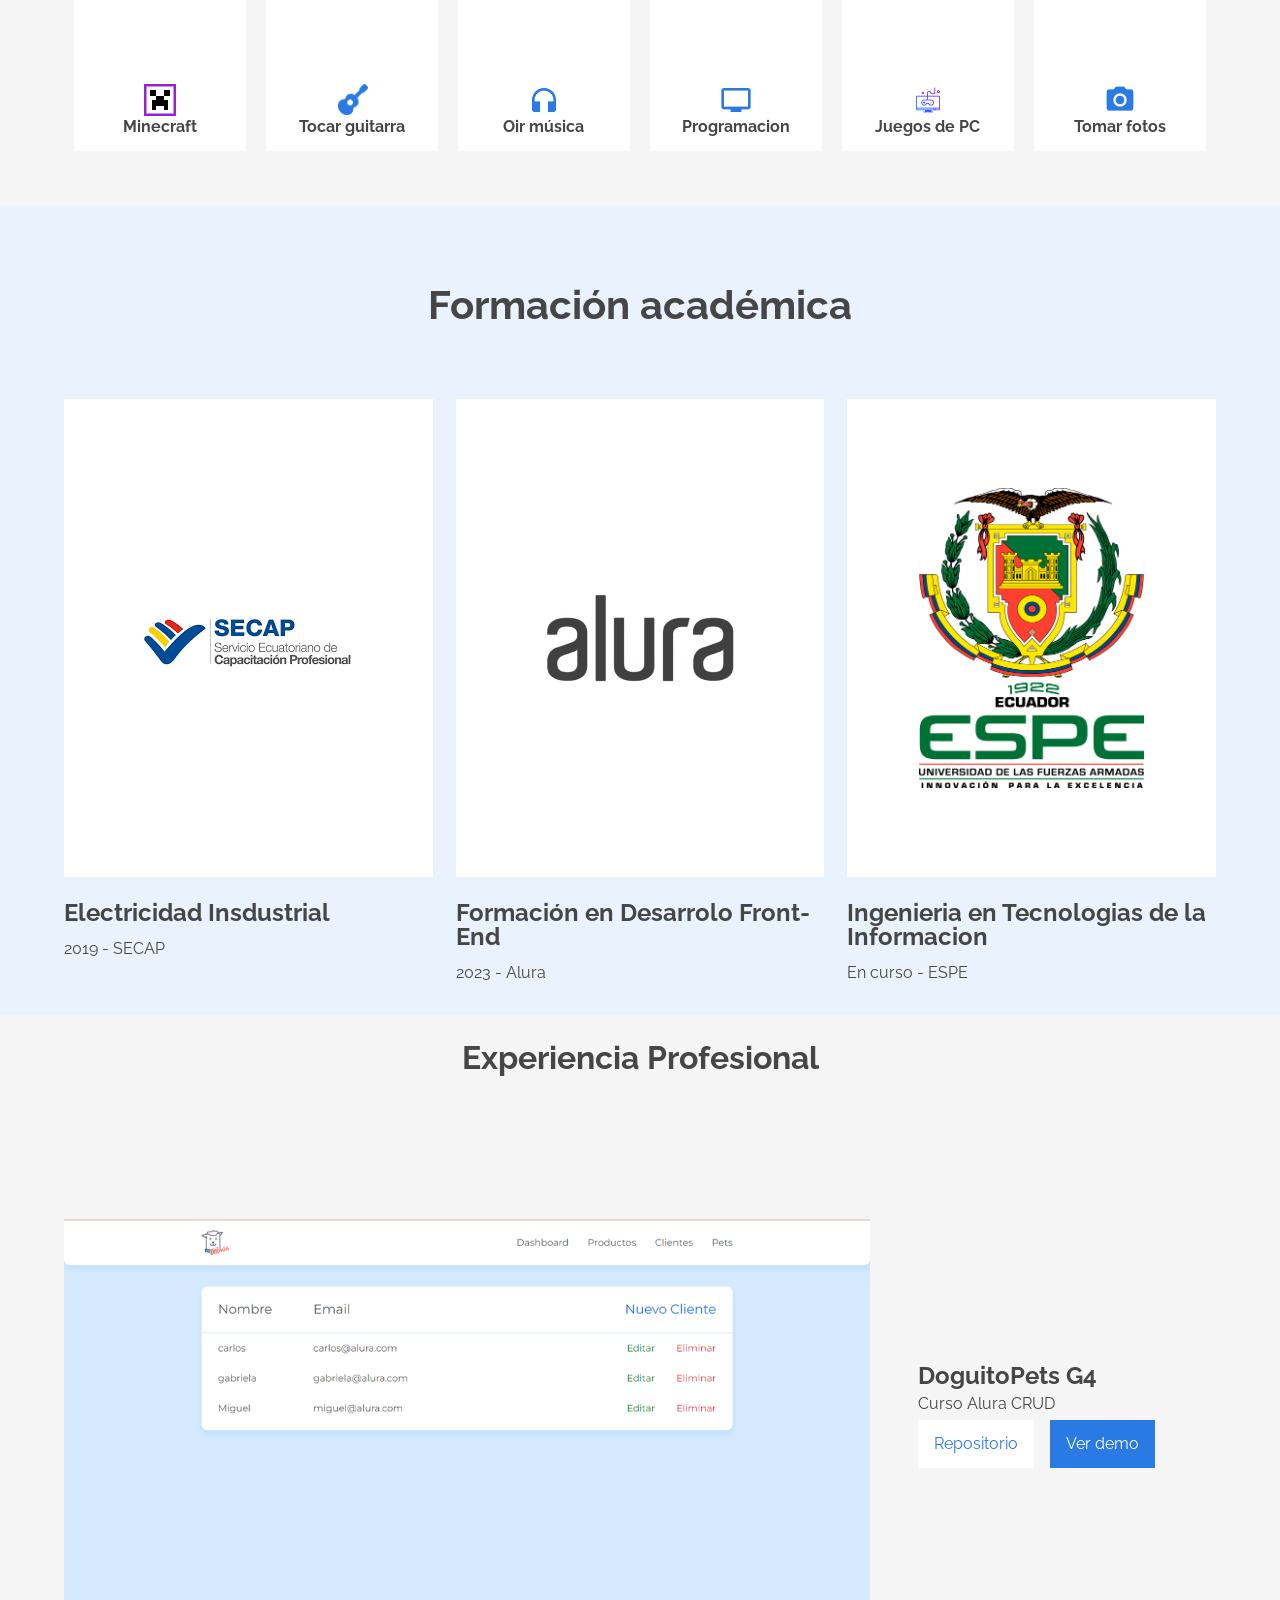
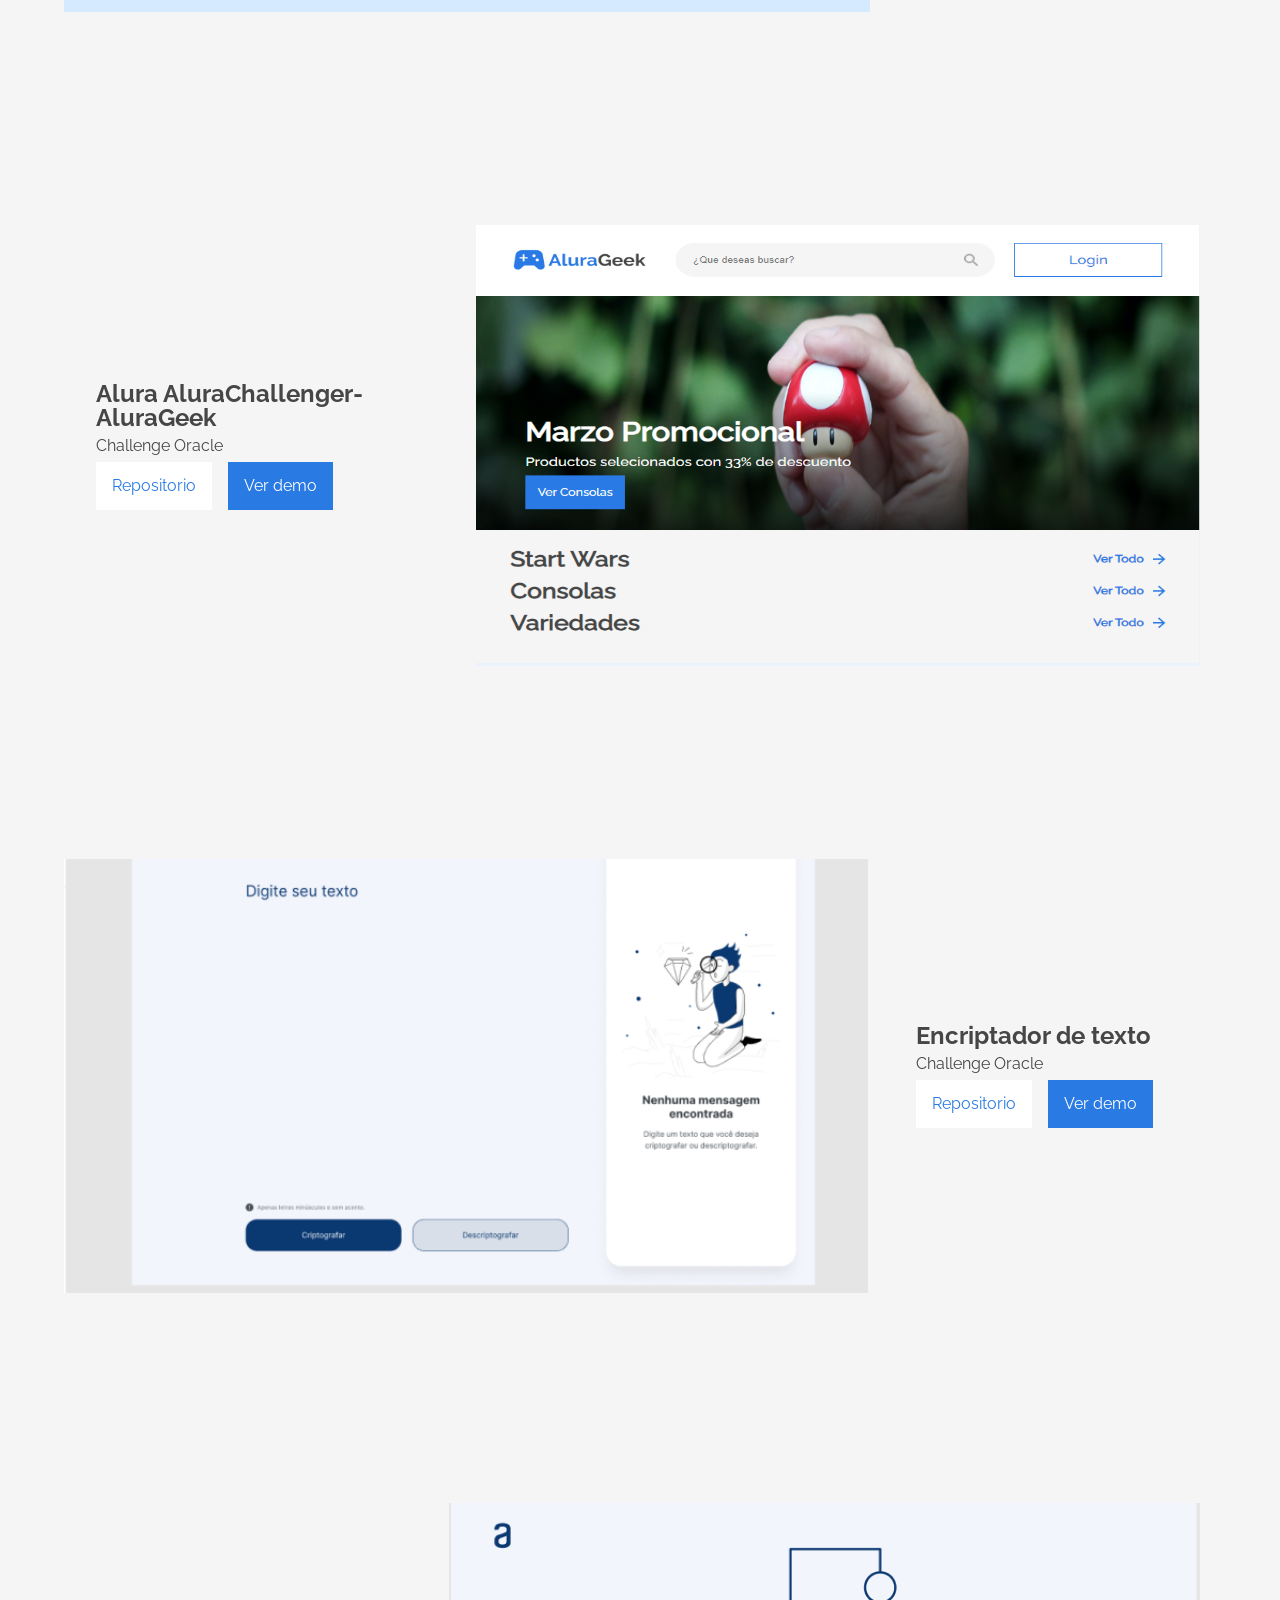
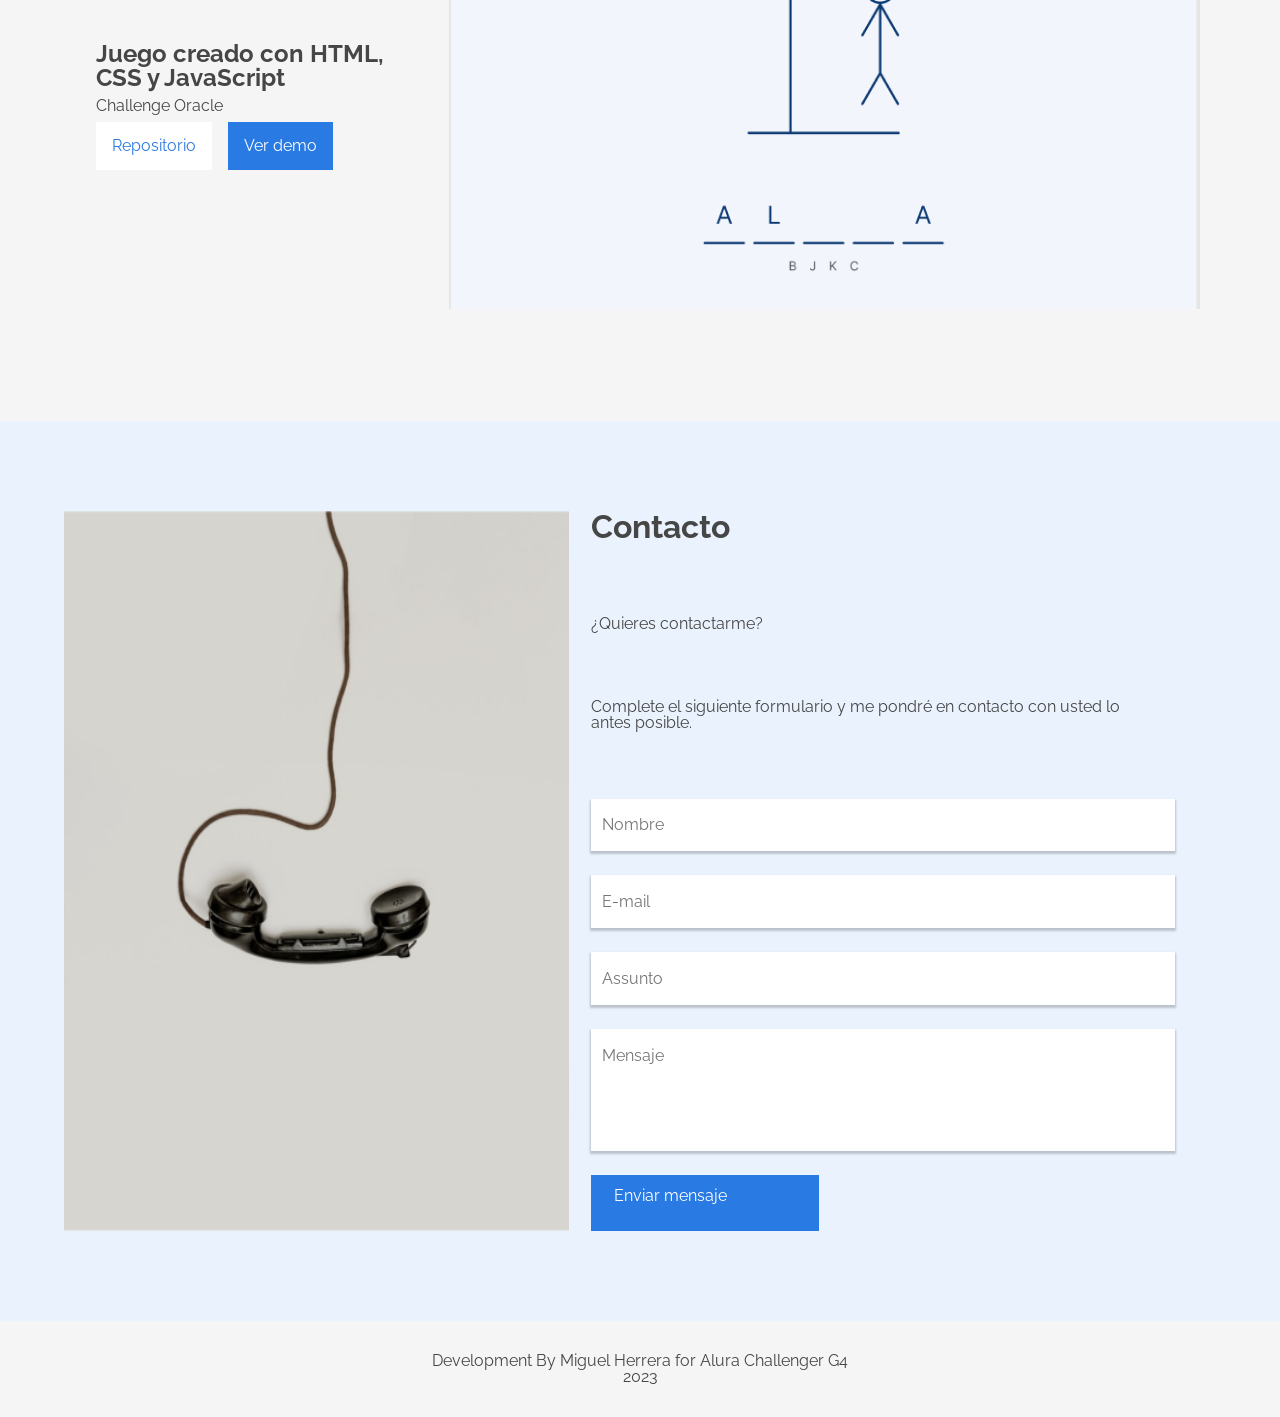
==== commit f74673d1: "algunos cambios" ====
--- a/index.html
+++ b/index.html
@@ -43,15 +43,19 @@
       <!-- Sección del Header/Title/Hero -->
       <section class="title">
         <div class="title__div">
-          <img class="title__profile" src="./assets/profile.jpeg" />
+          <img class="title__profile" src="./assets/miguel.jfif" />
           <div class="title__container">
             <h2 class="title__bio">
-              Hola, mi nombre es Miguel Herrera y construyo paginas web con
-              HTML5, CSS, Javascript y React.
+              Soy Miguel Herrera, desarrollador web especializado en HTML5, CSS,
+              JavaScript y React, creando experiencias digitales modernas y
+              funcionales.
             </h2>
             <h3 class="title__subsection">
-              Soy formado en Electricidad Industrial y participe del proyecto
-              Oracle ONE en Alura Latam en el año 2023.
+              Soy titulado en Electricidad Industrial y, con una trayectoria que
+              abarca varios años en el sector, participé en el proyecto Oracle
+              ONE de Alura Latam en 2023, donde consolidé mis conocimientos en
+              tecnologías avanzadas, complementando mi formación con nuevas
+              habilidades en desarrollo web.
             </h3>
             <ul class="title__network">
               <!-- Pon los enlaces de tus redes sociales favoritas -->
@@ -75,9 +79,7 @@
                 /></a>
               </li>
               <li class="title__network__item">
-                <a
-                  href="https://mherrera94.github.io/AluraChallengerPortafolio/"
-                  target="_blank"
+                <a href="https://mherrera94.github.io" target="_blank"
                   >Portafolio <img src="./assets\arrow.png"
                 /></a>
               </li>
@@ -91,11 +93,26 @@
         <div class="about__container">
           <h3 class="about__title">Sobre mi</h3>
           <p class="about__paragraph">
-            Soy una persona amante del de la tecnologia
+            Hola, soy Miguel Herrera, desarrollador web apasionado por la
+            tecnología, la creatividad y las soluciones bien pensadas. Desde que
+            comencé en este mundo, me he enfocado en construir experiencias
+            digitales que no solo funcionen, sino que conecten con las personas.
+            Tengo conocimientos sólidos en desarrollo frontend y backend, lo que
+            me permite abordar proyectos de forma integral: desde la interfaz
+            atractiva y responsiva, hasta la lógica y funcionalidad que sostiene
+            cada aplicación. Me encanta aprender, investigar nuevas tecnologías
+            y mantenerme en evolución constante. Cada proyecto es una
+            oportunidad para aplicar buenas prácticas, resolver problemas reales
+            y seguir creciendo profesional y personalmente. Actualmente, estoy
+            enfocado en mejorar mis habilidades como freelancer, colaborando en
+            proyectos que me reten y me permitan aportar valor.
           </p>
           <p class="about__paragraph">
-            Entre mis hobbies, me gusta cantar, entonar guitarra y aprender del
-            mundo del modelado, diseño 3D y animacion.
+            Entre mis hobbies, disfruto de cantar, tocar la guitarra y explorar
+            el fascinante mundo del modelado 3D, diseño y animación. Estas
+            actividades complementan mi creatividad y me permiten mantenerme
+            inspirado para aplicar soluciones innovadoras en el desarrollo
+            digital.
           </p>
           <!-- Si quieres, pon tú firma acá! -->
           <img src="assets\signature.png" />
@@ -258,7 +275,7 @@
                 <img src="assets/ESPE.png" />
               </li>
               <li class="academic__courses__item__title">
-                <h4>Ingenieria en TI</h4>
+                <h4>Ingenieria en Tecnologias de la Informacion</h4>
               </li>
               <li class="academic__courses__item__subtitle">
                 <p>En curso - ESPE</p>
--- a/css/style.css
+++ b/css/style.css
@@ -11,7 +11,7 @@
   --color-de-link: #000;
   --color-texto: #464646;
   --font-defect: "Raleway";
-  --padding-inicial: 7%;
+  --padding-inicial: 5%;
   --azul-alura: #2a7ae4;
   --color-fondo-verdeClaro: #eaf2fd;
   --margin--botton-form: 1.5em;
@@ -127,6 +127,7 @@
   display: flex;
   padding: 0;
   margin: 0 0 1em 0;
+  font-weight: bold;
 }
 .title__network__item {
   font-size: 1em;
@@ -142,7 +143,6 @@
   display: flex;
   flex-direction: column;
   width: 60%;
-  margin: 2em 0;
 }
 .about__title {
   font-size: 3rem;
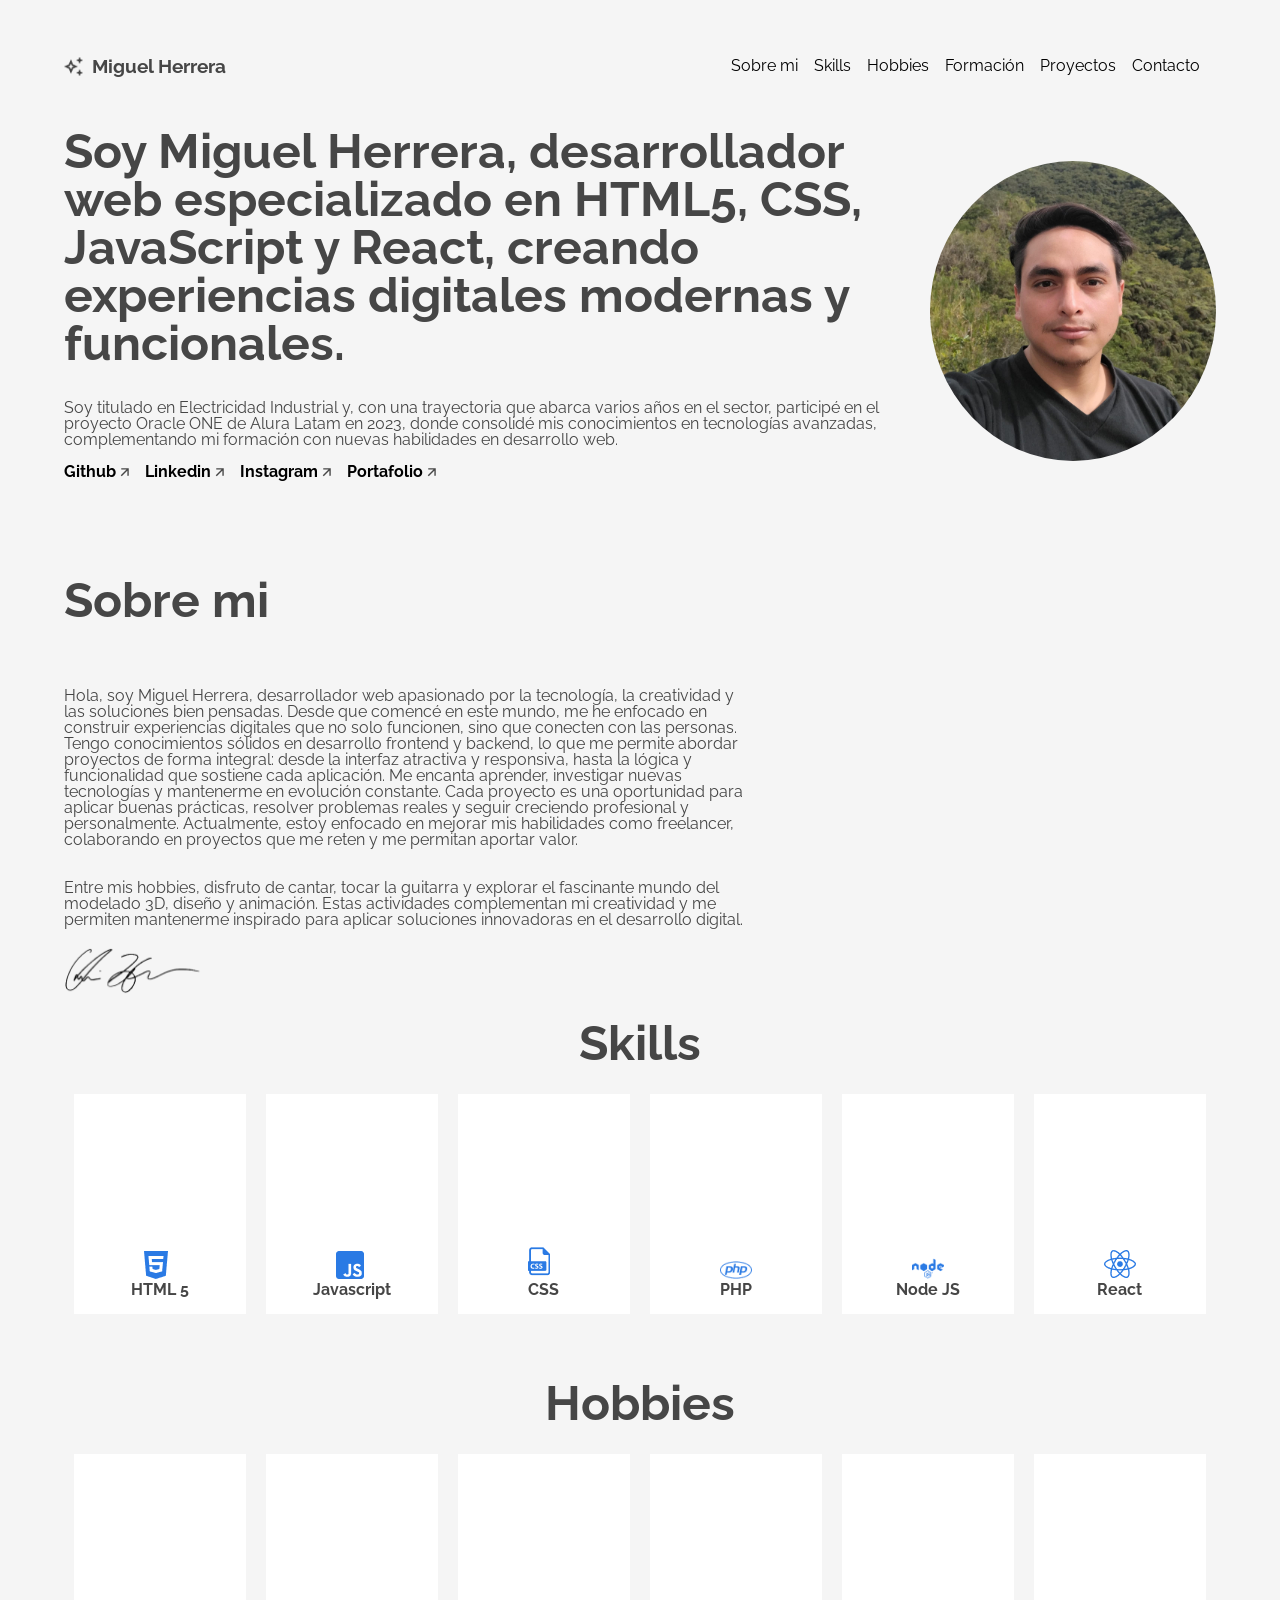
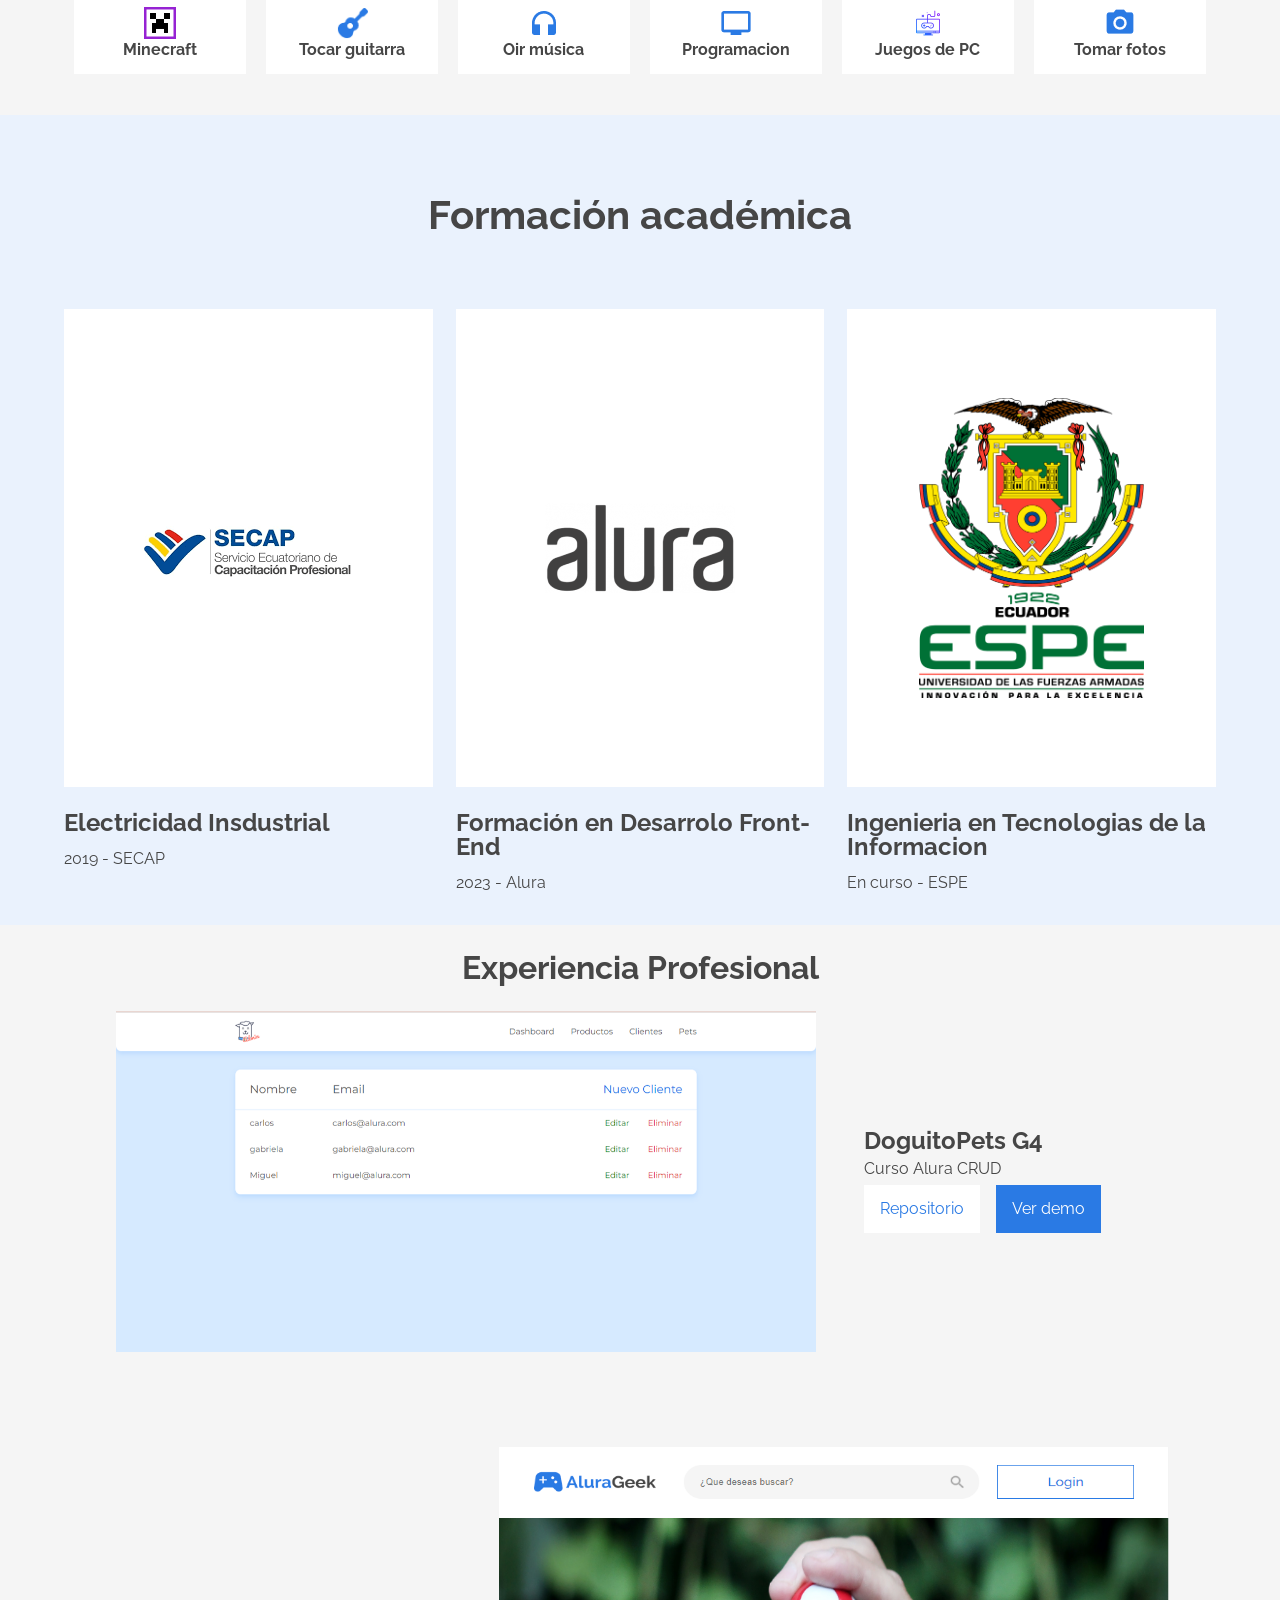
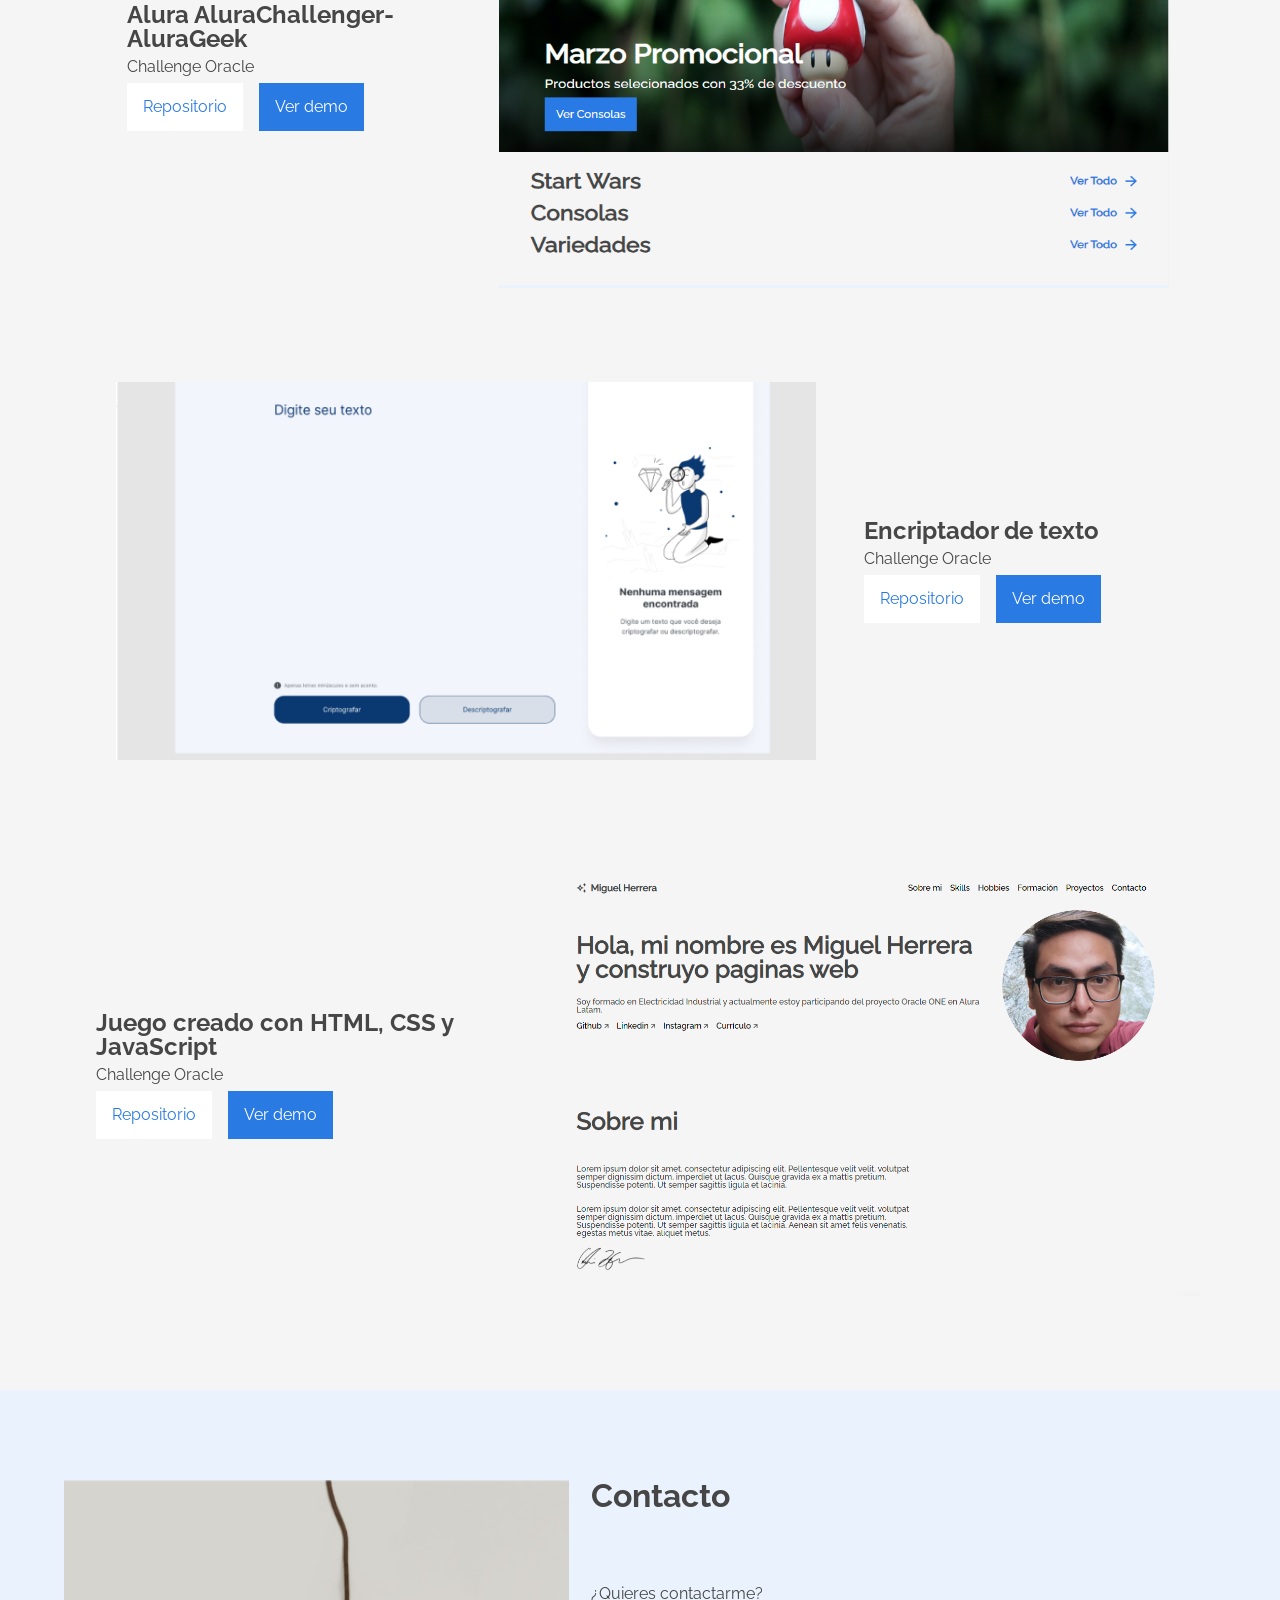
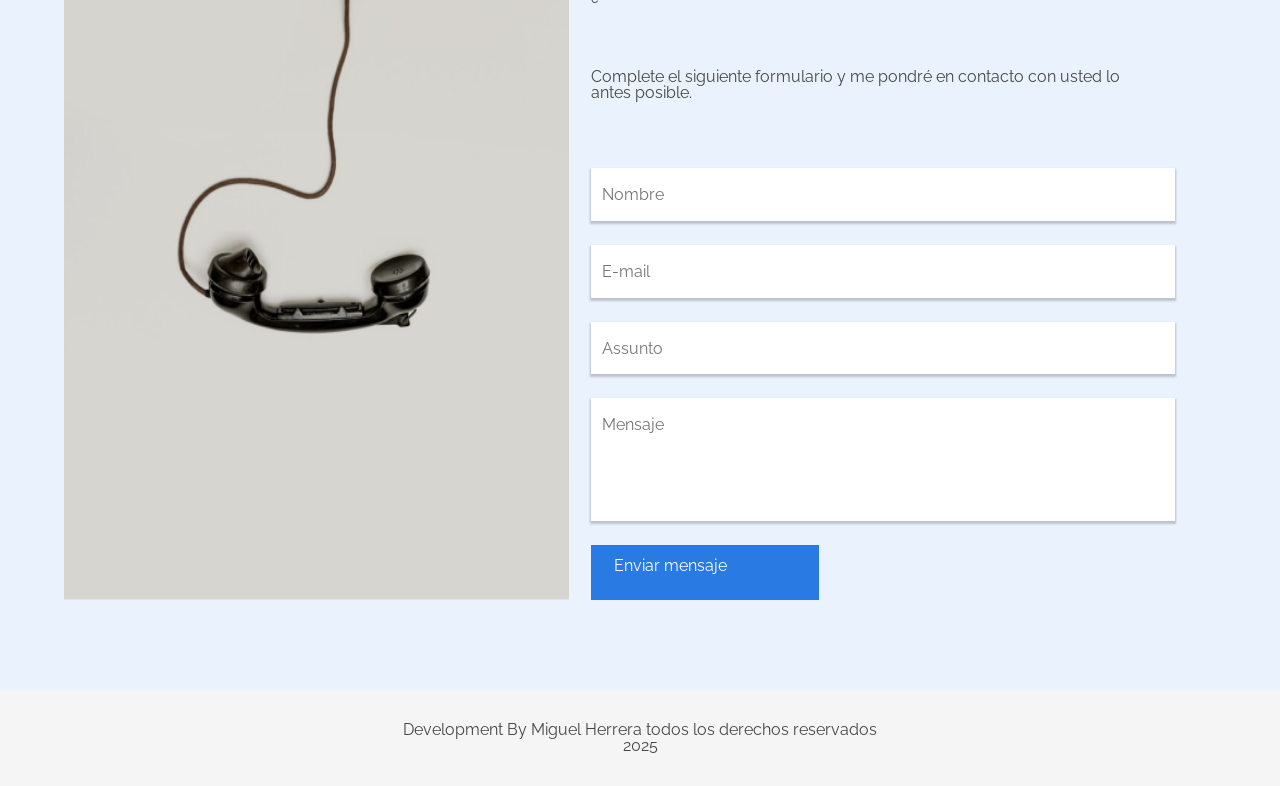
==== commit 10504023: "version publica" ====
--- a/index.html
+++ b/index.html
@@ -325,12 +325,14 @@
               <span class="experience__repo"
                 ><a
                   href="https://github.com/MHerrera94/AluraChallenger-AluraGeek"
+                  target="_blank"
                   >Repositorio</a
                 ></span
               >
               <span class="experience__demo"
                 ><a
                   href="https://mherrera94.github.io/AluraChallenger-AluraGeek/"
+                  target="_blank"
                   >Ver demo</a
                 ></span
               >
@@ -365,7 +367,7 @@
         </div>
 
         <div class="experiencie__box">
-          <img class="experience__img" src="./assets/forca2_print.png" />
+          <img class="experience__img" src="./assets/portafolioAlura.png" />
           <div class="experience__info">
             <h2 class="experience__title">
               Juego creado con HTML, CSS y JavaScript
@@ -373,8 +375,20 @@
             <h3 class="experience__text">Challenge Oracle</h3>
             <div class="experience__description">
               <!-- Pon el enlace del proyecto en Github o GithubPages -->
-              <span class="experience__repo"><a href="">Repositorio</a></span>
-              <span class="experience__demo"><a href="">Ver demo</a></span>
+              <span class="experience__repo"
+                ><a
+                  href="https://github.com/MHerrera94/AluraChallengerPortafolio"
+                  target="_blank"
+                  >Repositorio</a
+                ></span
+              >
+              <span class="experience__demo"
+                ><a
+                  href="https://mherrera94.github.io/AluraChallengerPortafolio/"
+                  target="_blank"
+                  >Ver demo</a
+                ></span
+              >
             </div>
           </div>
         </div>
@@ -438,8 +452,8 @@
       <!-- Sección de Footer -->
       <section class="footer">
         <div class="footer__rodape">
-          <p>Development By Miguel Herrera for Alura Challenger G4</p>
-          <p>2023</p>
+          <p>Development By Miguel Herrera todos los derechos reservados</p>
+          <p>2025</p>
         </div>
       </section>
     </div>
--- a/css/style.css
+++ b/css/style.css
@@ -155,7 +155,7 @@
   display: flex;
   padding: 0 var(--padding-inicial);
   flex-direction: column;
-  height: 45vh;
+  height: 40vh;
 }
 .skills__title {
   font-size: 3rem;
@@ -199,7 +199,7 @@
   padding: 0 var(--padding-inicial);
   text-align: center;
   flex-direction: column;
-  height: 45vh;
+  height: 40vh;
 }
 .hobbies__title {
   font-size: 3rem;
@@ -318,21 +318,24 @@
   display: flex;
   flex-direction: row;
   align-items: center;
+  max-width: 100%;
+  justify-content: center;
+  margin: 0 auto;
+}
+.experiencie__box {
+  display: flex;
+  flex-direction: row-reverse;
+  align-items: center;
   height: 70vh;
   max-width: 100%;
-}
-.experiencie__box {
-  display: flex;
-  flex-direction: row-reverse;
-  align-items: center;
-  height: 70vh;
-  max-width: 100%;
+  margin: 0 auto;
 }
 .experience__img {
   display: flex;
   margin-right: 1em;
   width: 70%;
   max-height: 70%;
+  max-width: 700px;
 }
 .experience__info {
   display: flex;
--- a/css/responsive.css
+++ b/css/responsive.css
@@ -1,7 +1,7 @@
 /* Vamos a desafiarnos trabajando con responsividad?
 Utiliza las referencias de los breakpoints @media abajo */
 /*Tablet*/
-@media (max-width: 1023px) {
+@media screen and (max-width: 1023px) {
   /* Menú */
   .menu__label {
     display: flex;
@@ -122,7 +122,7 @@
 }
 
 /*Mobile*/
-@media (max-width: 767px) {
+@media screen and (max-width: 767px) {
   body {
     font-size: 12px;
   }
@@ -172,6 +172,7 @@
   /*Formación Académica*/
   section.academic {
     justify-content: flex-start;
+    height: auto;
   }
   .academic__title {
     margin: 1rem 0;
@@ -189,9 +190,9 @@
     height: 45%;
   }
   .academic__courses__item__img img {
-    max-width: 50%;
+    width: initial;
     margin: 0 auto;
-    max-height: 150px;
+    max-height: 200px;
   }
   .academic__courses__list {
     height: 100%;
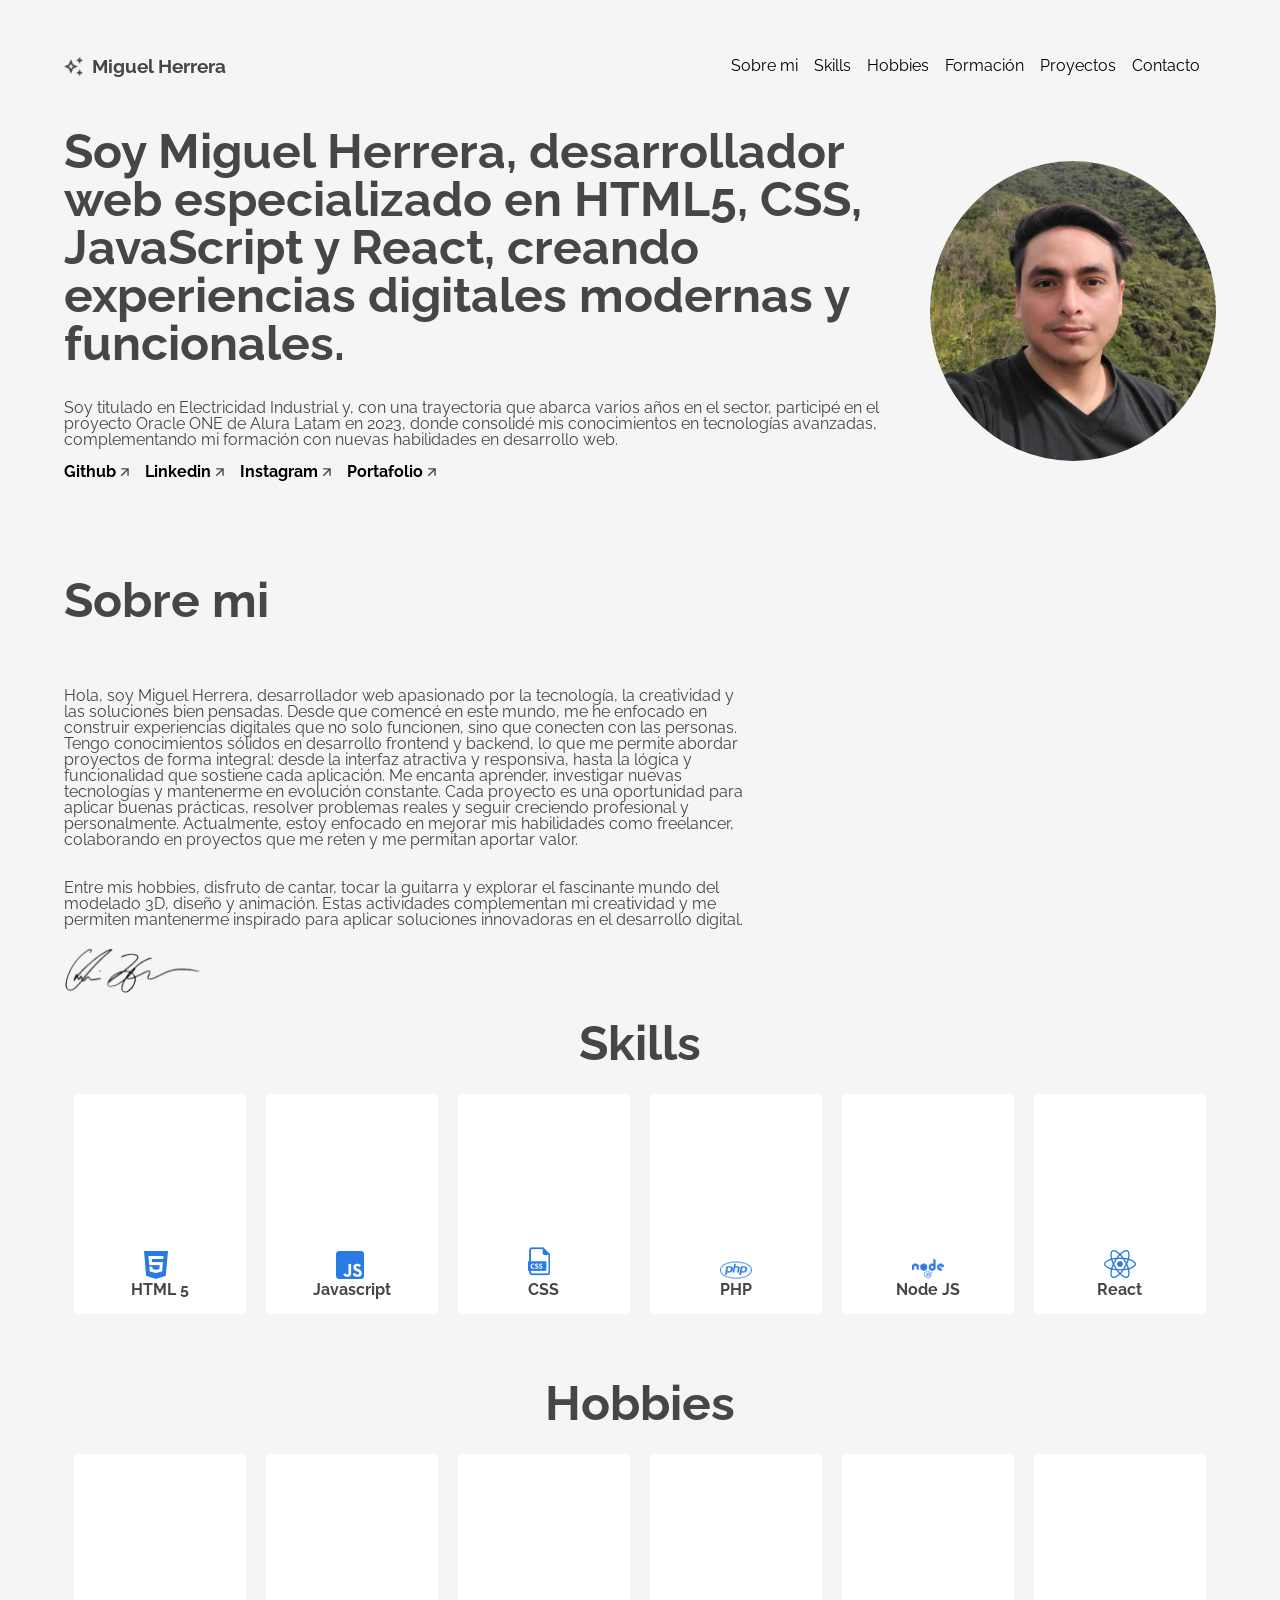
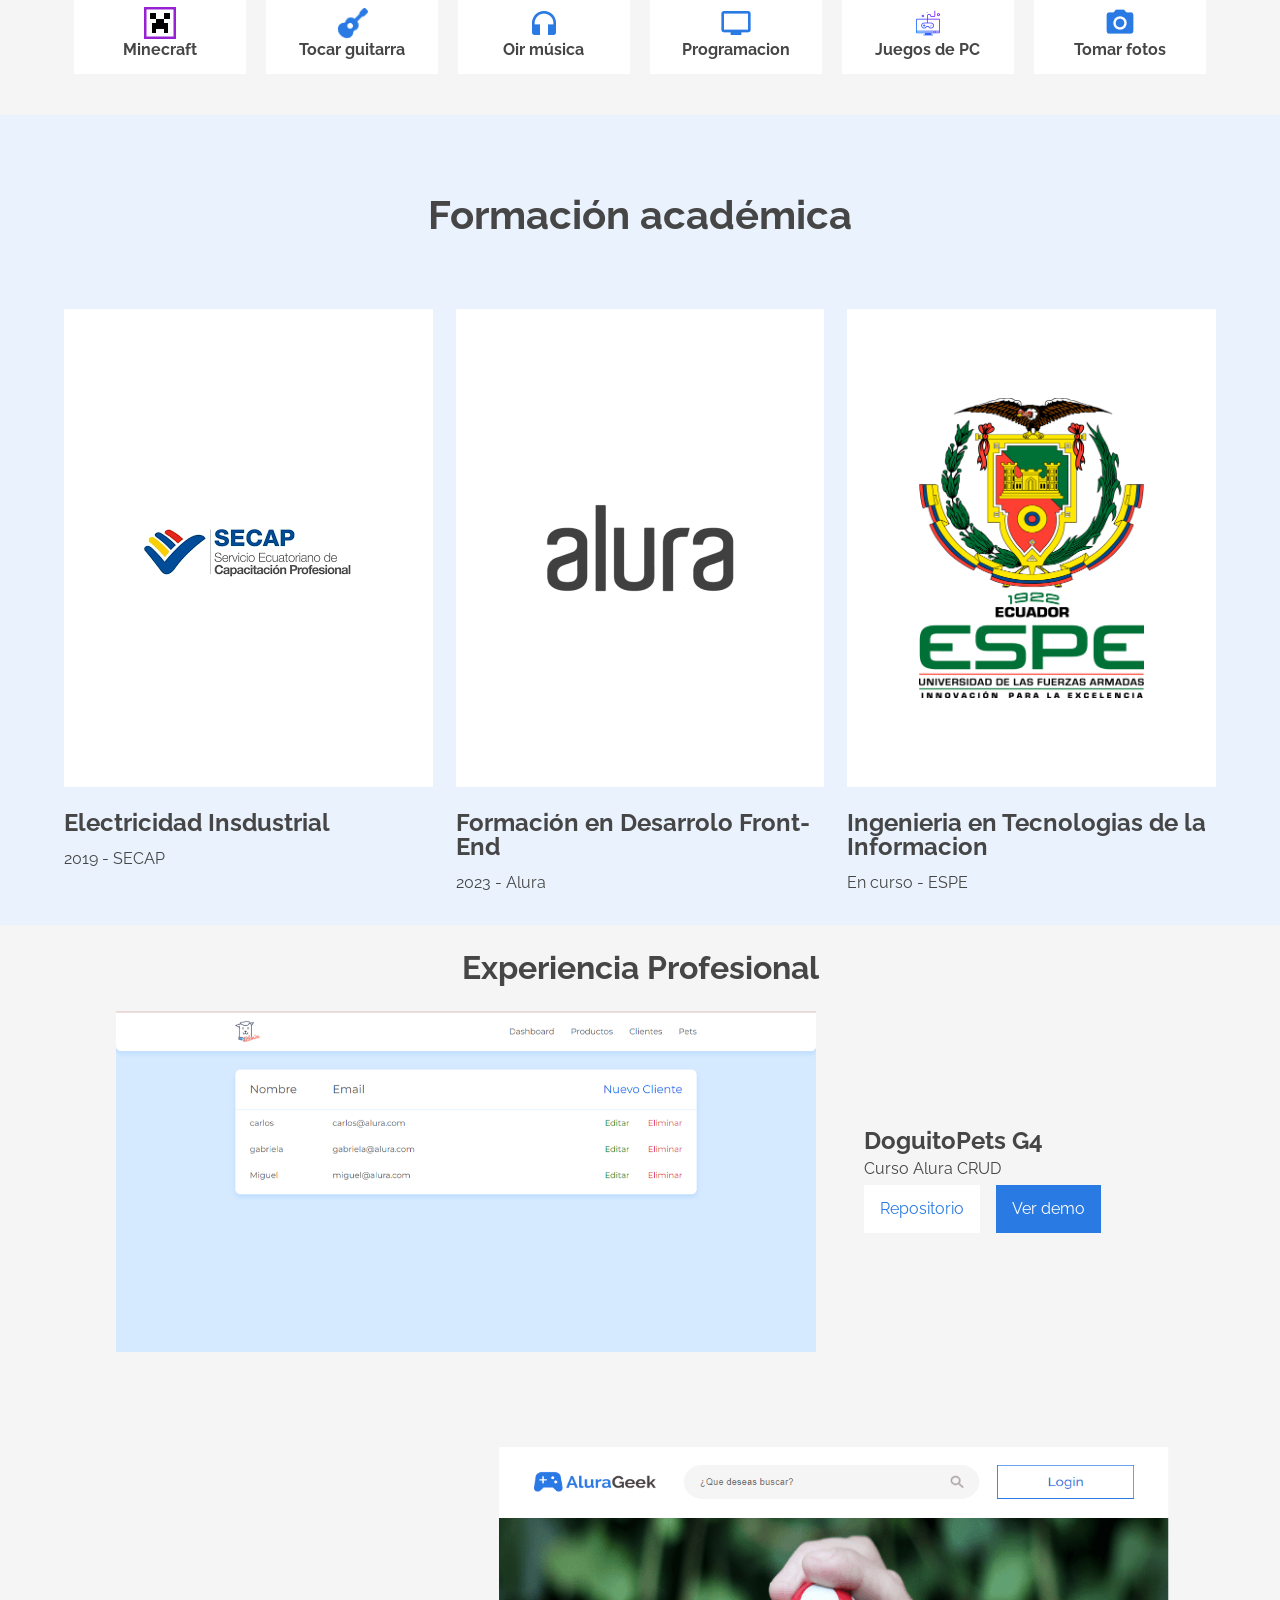
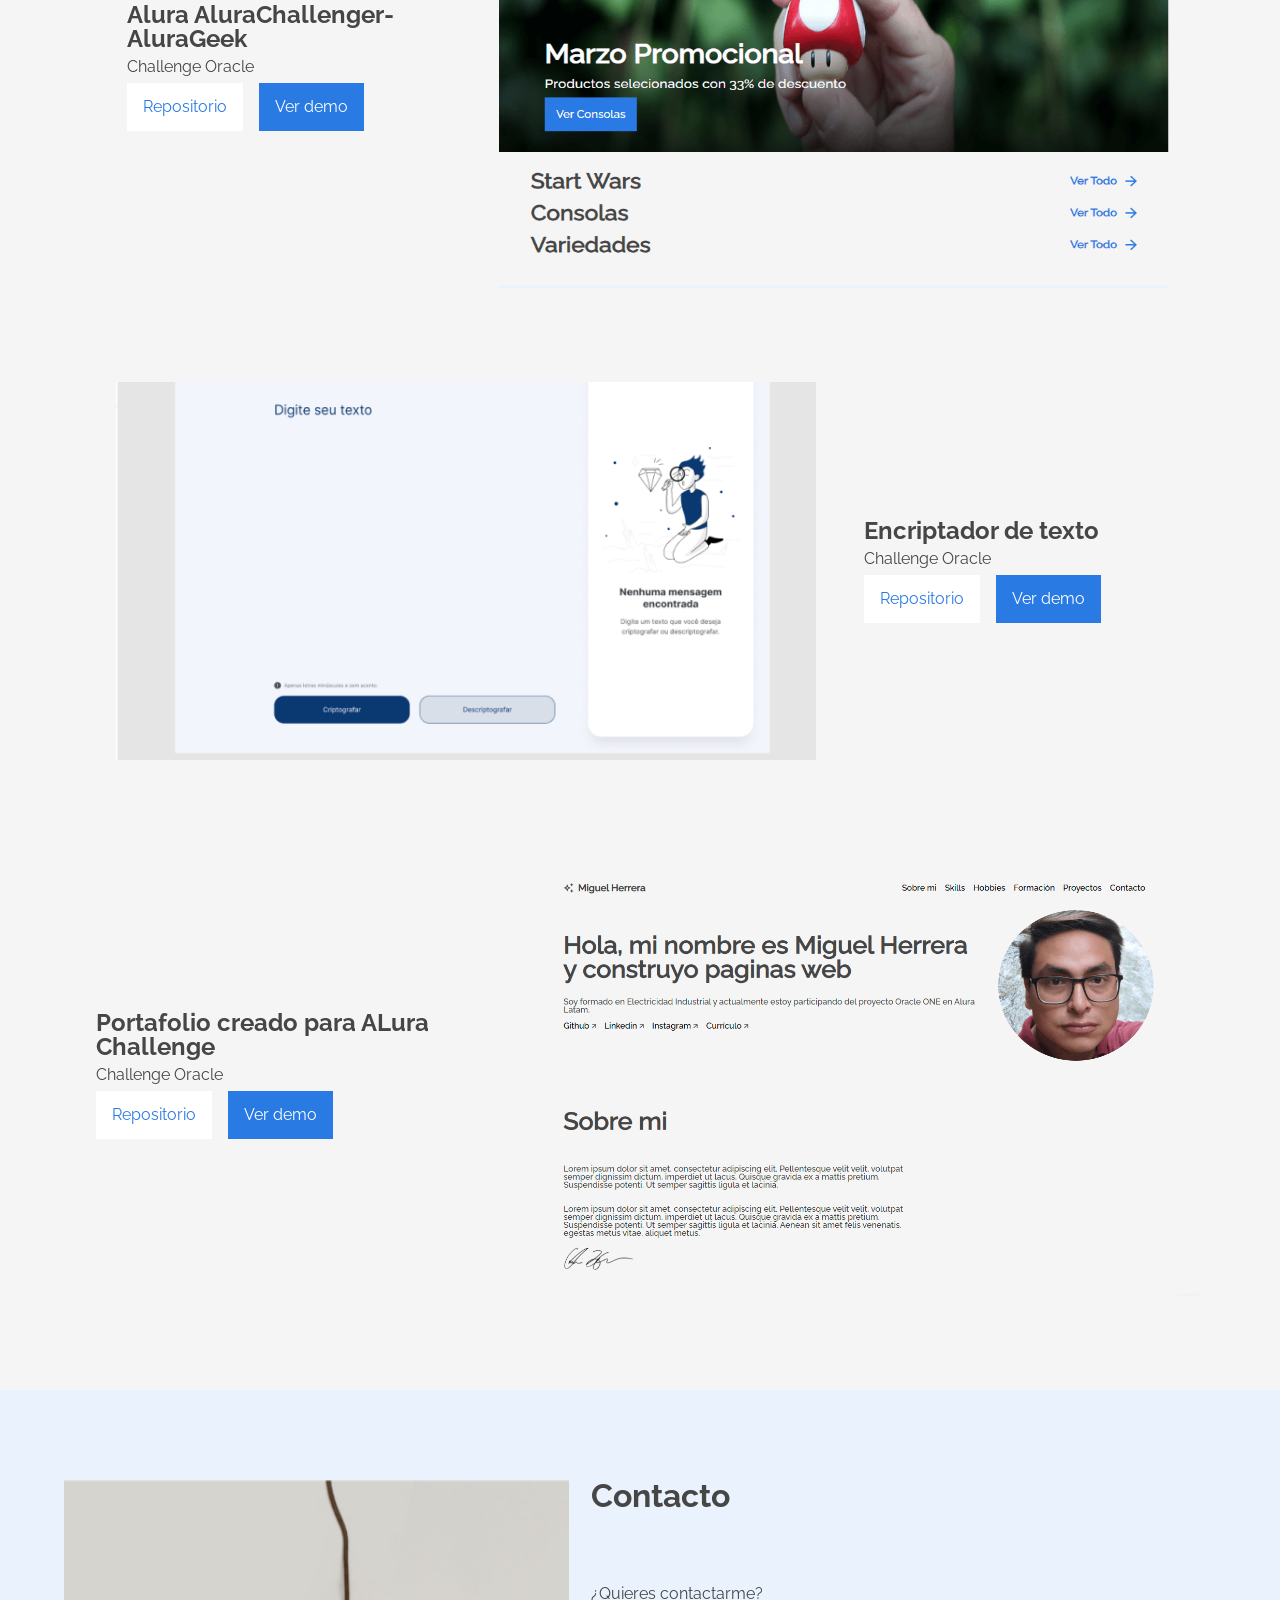
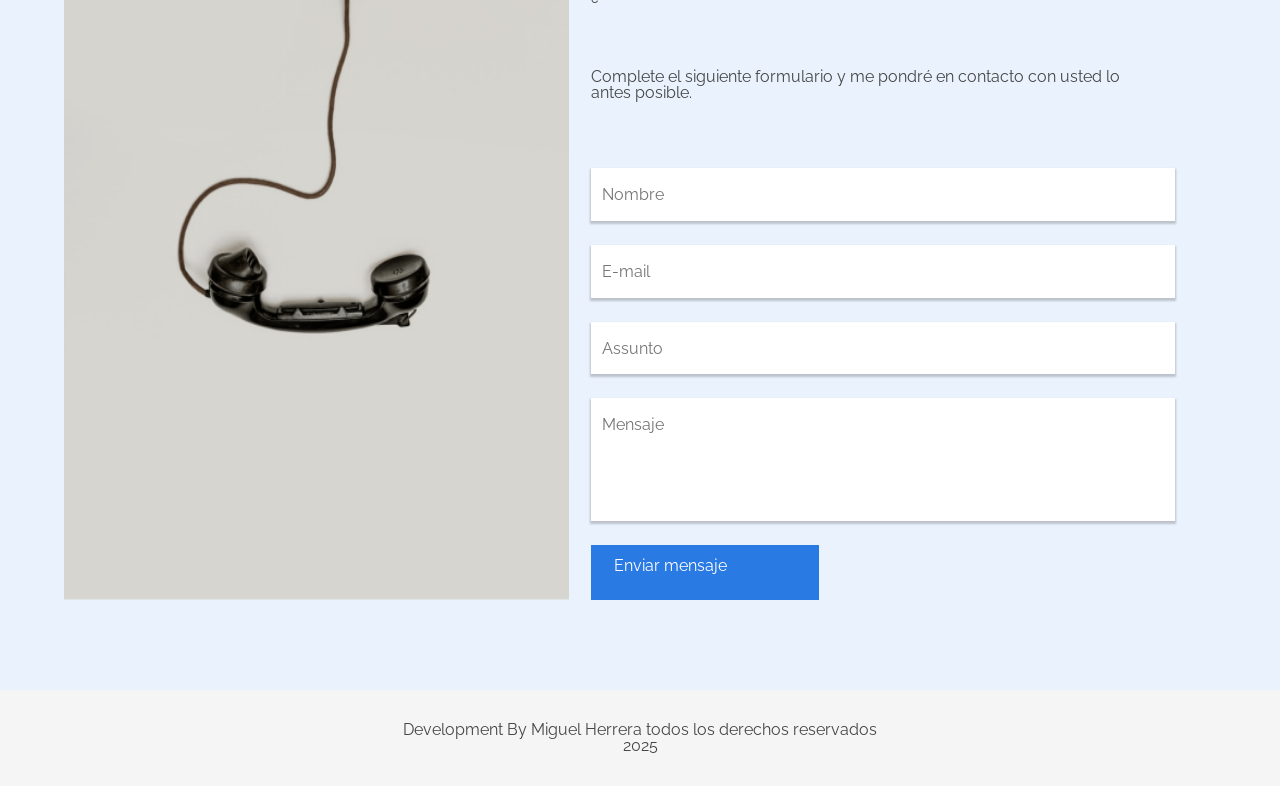
==== commit 9fd1f4d6: "Update index.html" ====
--- a/index.html
+++ b/index.html
@@ -367,10 +367,10 @@
         </div>
 
         <div class="experiencie__box">
-          <img class="experience__img" src="./assets/portafolioAlura.png" />
+          <img class="experience__img" src="./assets/portafolioAlura.png" alt="Portafolio Alura Challenger" />
           <div class="experience__info">
             <h2 class="experience__title">
-              Juego creado con HTML, CSS y JavaScript
+              Portafolio creado para ALura Challenge
             </h2>
             <h3 class="experience__text">Challenge Oracle</h3>
             <div class="experience__description">
